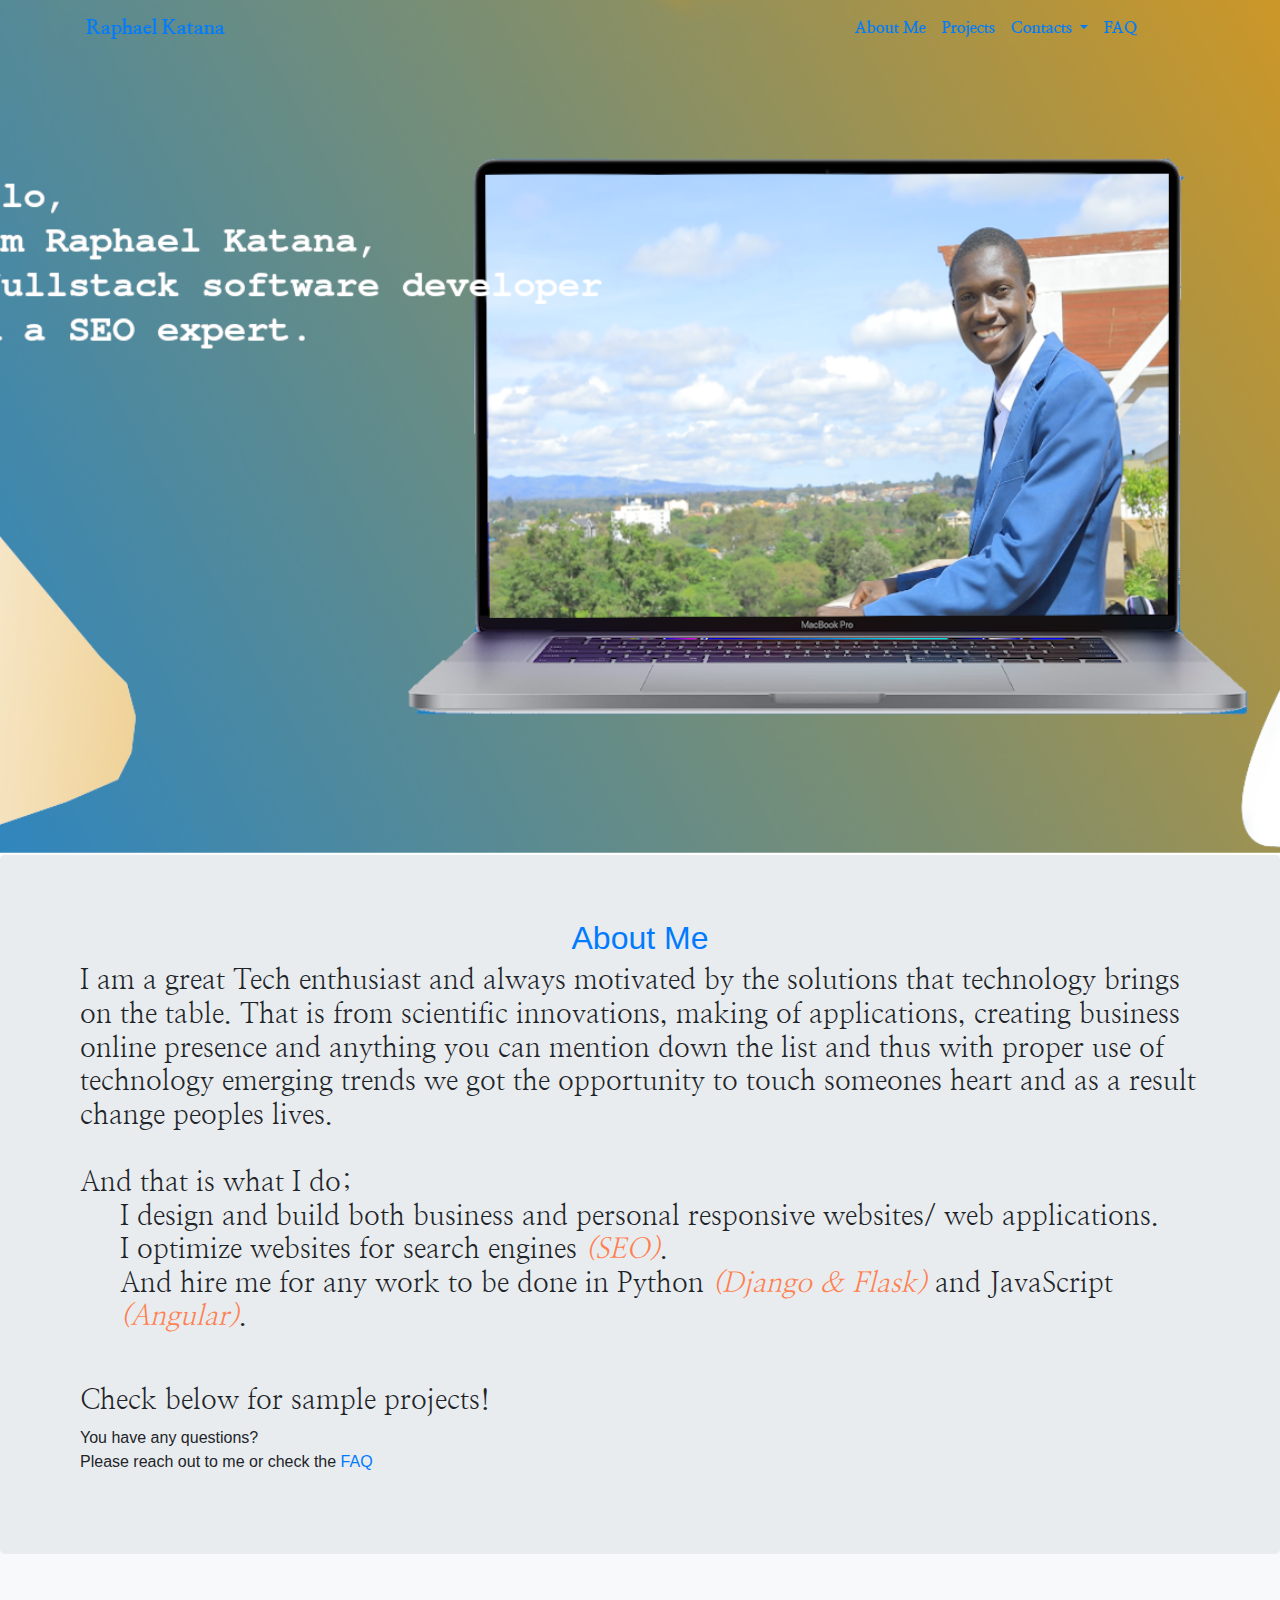
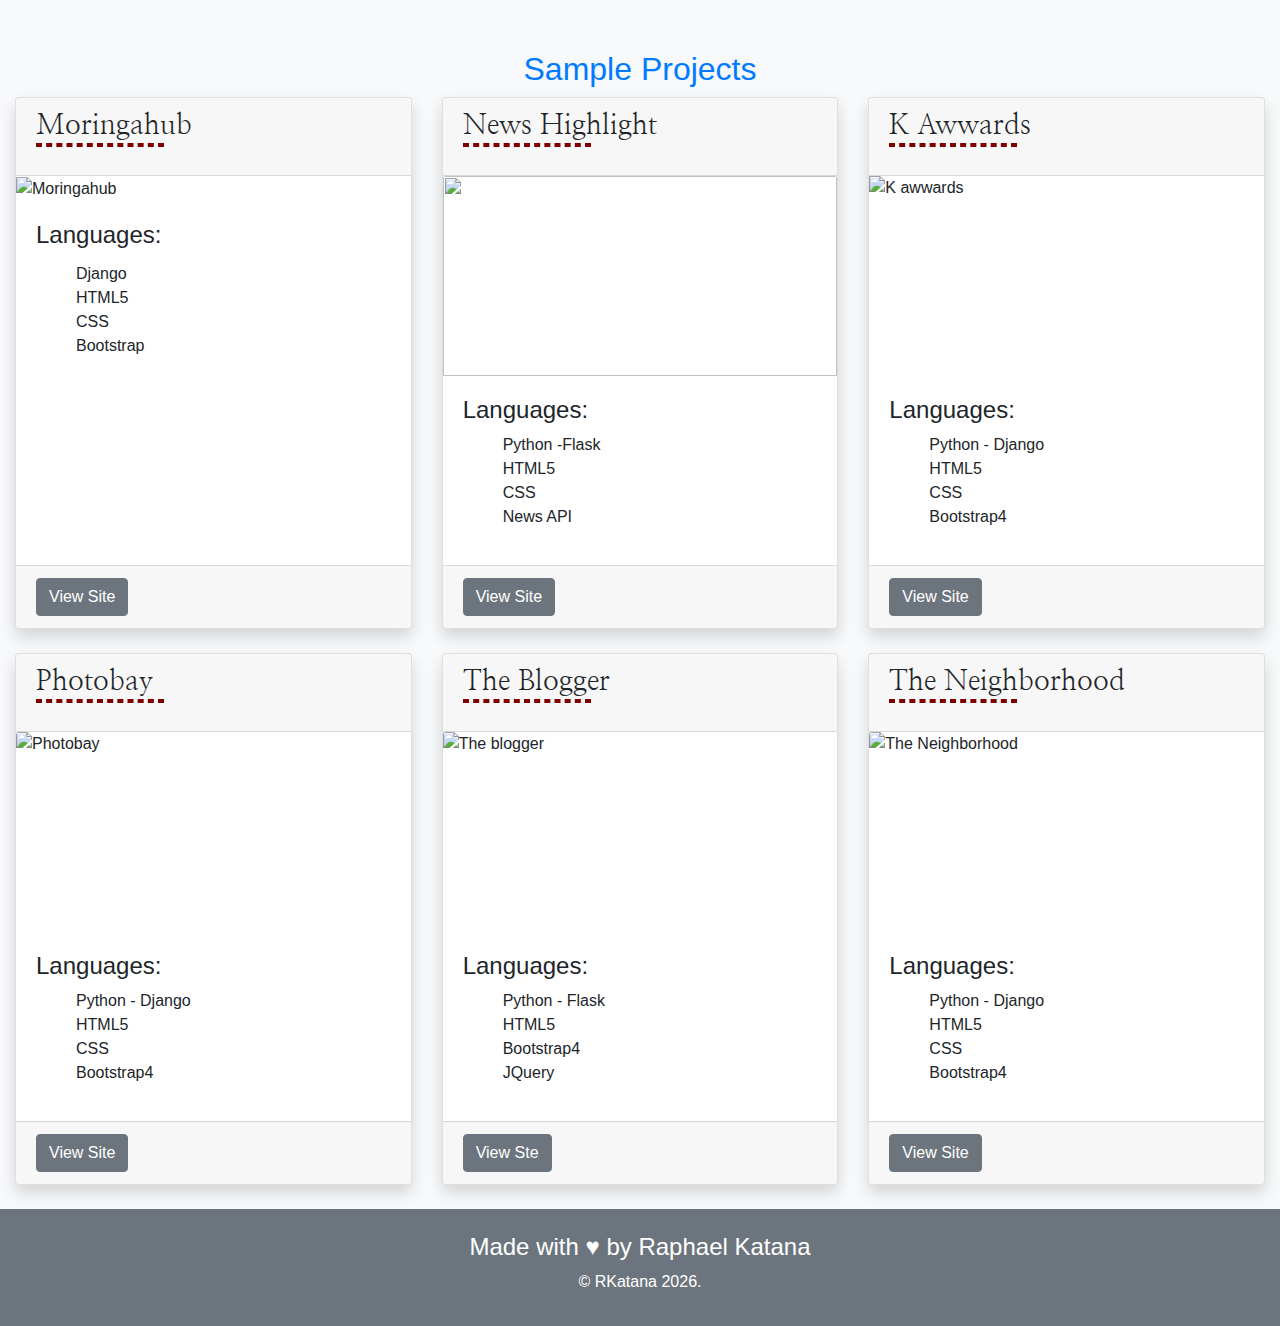
==== index.html @ 53a70e0d "edit the landing page image." ====
<!DOCTYPE html>
<html lang="en">

<head>
    <script>
        (function (w, d, s, l, i) {
            w[l] = w[l] || [];
            w[l].push({
                'gtm.start': new Date().getTime(),
                event: 'gtm.js'
            });
            var f = d.getElementsByTagName(s)[0],
                j = d.createElement(s),
                dl = l != 'dataLayer' ? '&l=' + l : '';
            j.async = true;
            j.src = 'https://www.googletagmanager.com/gtm.js?id=' + i + dl;
            f.parentNode.insertBefore(j, f);
        })(window, document, 'script', 'dataLayer', 'GTM-PR67ZBR');
    </script>
    <meta charset="UTF-8">
    <meta name="viewport" content="width=device-width, initial-scale=1.0">
    <meta http-equiv="X-UA-Compatible" content="ie=edge">
    <meta name="theme-color" content="#43bdd4" />
    <meta name='description'
        content="Raphael Katana is a Full Stack Software Developer with great experience in; Website Development, Responsive Web Design, Search Engine Optimization (SEO) and profiency in Python (Django & Flask), JavaScript - Angular, HTML5 and CSS (Bootstrap $ Material).">
    <meta name="author" content="Raphael Katana Oduor">
    <title>Raphael Katana - A Full Stack Software Developer.</title>
    <link rel="shortcut icon" href="./images/favicon.ico" type="image/x-icon">
    <link rel="icon" href="./images/favicon.ico" type="image/x-icon">
    <link rel="manifest" href="./manifest.json">
    <link rel="stylesheet preconnect" href="https://use.fontawesome.com/releases/v5.8.1/css/all.css"
        integrity="sha384-50oBUHEmvpQ+1lW4y57PTFmhCaXp0ML5d60M1M7uH2+nqUivzIebhndOJK28anvf" crossorigin="anonymous">
    <link rel="stylesheet preload" href="./css/bootstrap.css" as='style'>
    <link rel="preload stylesheet" type="text/css" href="./css/style.css" as="style">
    <link rel="preload stylesheet" href="./css/mediaquery.css" as="style">
</head>

<body data-spy="scroll" data-target=".navbar" data-offset="50" class="bg-light">
    <noscript>
        <iframe src="https://www.googletagmanager.com/ns.html?id=GTM-PR67ZBR" height="0" width="0"
            style="display:none;visibility:hidden"></iframe>
    </noscript>
    <div class="header container-fluid pb-3">
        <header class="fixed-top">
            <nav class="navbar navbar-expand-lg text-primary container"> <a class="navbar-brand" href="#">Raphael
                    Katana</a>
                <button class="navbar-toggler" type="button" data-toggle="collapse"
                    data-target="#navbarSupportedContent" aria-controls="navbarSupportedContent" aria-expanded="false"
                    aria-label="Toggle navigation"> <span class="navbar-toggler-icon"></span> </button>
                <div class="collapse navbar-collapse " id="navbarSupportedContent">
                    <ul class="navbar-nav ml-auto mr-md-5">
                        <li class="nav-item"> <a class="nav-link" href="#about">About Me <span
                                    class="sr-only">(current)</span></a></li>
                        <li class="nav-item"> <a class="nav-link" href="#projects">Projects</a></li>
                        <li class="nav-item dropdown"> <a class="nav-link dropdown-toggle" href="#" id="navbarDropdown"
                                role="button" data-toggle="dropdown" aria-haspopup="true" aria-expanded="false">
                                Contacts </a>
                            <div class="dropdown-menu" aria-labelledby="navbarDropdown">
                                <div class="dropdown-item"> <span><i class="fab fa-linkedin-in"></i></span> <a
                                        href="https://www.linkedin.com/in/raphael-katana-97024017a/">LinkedIn</a></div>
                                <div class="dropdown-divider"></div>
                                <div class="dropdown-item"> <span><i class="far fa-envelope"></i></span> <a
                                        href="mailto:roduor41@gmail.com">Email</a></div>
                            </div>
                        </li>
                        <li class="nav-item"> <a class="nav-link" href="./faq.html">FAQ</a></li>
                    </ul>
                </div>
            </nav>
        </header>
        <!-- <div class="header-text">
            <h1><span class="coral">Hello!</span> <br>I am Raphael Katana </h1>
            <h2>A Full Stack Software Developer, <br>A Website Designer & An SEO expert.</h2>
        </div> -->
    </div>
    <div class="container-fluid pt-5 jumbotron " id="about">
        <h2 class="pt-3 text-primary text-center ">About Me</h2>
        <blockquote>
            <h3>I am a great Tech enthusiast and always motivated by the solutions that technology brings on the table.
                That is from scientific innovations, making of applications, creating business online presence and
                anything you can mention down the list and thus with proper use of technology emerging trends we got the
                opportunity to touch someones heart and as a result change peoples lives. <br><br>And that is what I do;
                <ul>
                    <li><span><i class="fas fa-chevron-right"></i> I design and build both business and personal
                            responsive websites/ web applications.</span></li>
                    <li><span><i class="fas fa-chevron-right"></i> I optimize websites for search engines <span
                                class="coral">(SEO)</span>.</span></li>
                    <li><span><i class="fas fa-chevron-right"></i> And hire me for any work to be done in Python <span
                                class="coral">(Django & Flask)</span> and JavaScript <span
                                class="coral">(Angular)</span>.</span></li>
                </ul> <br>Check below for sample projects! </h3>
            <p>You have any questions?
                <br>Please reach out to me or check the <a href="./faq.html">FAQ</a></p>
        </blockquote>
    </div>
    <div class="container-fluid pt-5" id='projects'>
        <h2 class="pt-3 text-center text-primary">Sample Projects</h2>
        <div class="row card-deck">
            <div class="card mb-4 shadow">
                <div class="card-header">
                    <h3>Moringahub</h3>
                    <hr>
                </div>
                <div class="card-img-top"> <img src="./resized/moringahub.png" alt="Moringahub" height="200px"
                        width="100%"></div>
                <div class="card-body">
                    <div class="card-title">
                        <h4>Languages:</h4>
                    </div>
                    <ul>
                        <li>Django</li>
                        <li>HTML5</li>
                        <li>CSS</li>
                        <li>Bootstrap</li>
                    </ul>
                </div>
                <div class="card-footer">
                    <a class="card-link" href="https://moringahub.herokuapp.com/" rel="noopener" target='_blank'>
                        <button class="btn btn-secondary">View Site</button>
                    </a>
                </div>
            </div>
            <div class="card mb-4 shadow">
                <div class="card-header">
                    <h3>News Highlight</h3>
                    <hr>
                </div><img src="./resized/newshighlight.png" alt="" class="card-img-top" height="200px" width="100%">
                <div class="card-body">
                    <div class="card-title">
                        <h4>Languages:</h4>
                        <ul>
                            <li>Python -Flask</li>
                            <li>HTML5</li>
                            <li>CSS</li>
                            <li>News API</li>
                        </ul>
                    </div>
                </div>
                <div class="card-footer">
                    <a class="card-link" href="https://newskatana.herokuapp.com" rel="noopener" class="card-link"
                        target="_blank">
                        <button class="btn btn-secondary">View Site</button>
                    </a>
                </div>
            </div>
            <div class="card mb-4 shadow">
                <div class="card-header">
                    <h3>K Awwards</h3>
                    <hr>
                </div><img src="./resized/awwards.png" alt="K awwards" class="card-im-top" height="200px" width="100%">
                <div class="card-body">
                    <div class="card-title">
                        <h4>Languages:</h4>
                        <ul>
                            <li>Python - Django</li>
                            <li>HTML5</li>
                            <li>CSS</li>
                            <li>Bootstrap4</li>
                        </ul>
                    </div>
                </div>
                <div class="card-footer">
                    <a href="https://katana-awwards.herokuapp.com" rel="noopener" target="_blank" class="card-link">
                        <button class="btn btn-secondary">View Site</button>
                    </a>
                </div>
            </div>
        </div>
        <div class="row card-deck">
            <div class="card mb-4 shadow">
                <div class="card-header">
                    <h3>Photobay</h3>
                    <hr>
                </div><img src="./resized/photobay.png" alt="Photobay" class="card-img-top" height='200px' width="100%">
                <div class="card-body">
                    <div class="card-title">
                        <h4>Languages:</h4>
                        <ul>
                            <li>Python - Django</li>
                            <li>HTML5</li>
                            <li>CSS</li>
                            <li>Bootstrap4</li>
                        </ul>
                    </div>
                </div>
                <div class="card-footer">
                    <a href="https://katanagallery.herokuapp.com" rel="noopener" class="card-link" target="_blank">
                        <button class="btn btn-secondary">View Site</button>
                    </a>
                </div>
            </div>
            <div class="card mb-4 shadow">
                <div class="card-header">
                    <h3>The Blogger</h3>
                    <hr>
                </div><img src="./resized/blog.png" alt="The blogger" class="card-img-top" height='200px' width="100%">
                <div class="card-body">
                    <div class="card-title">
                        <h4>Languages:</h4>
                        <ul>
                            <li>Python - Flask</li>
                            <li>HTML5</li>
                            <li>Bootstrap4</li>
                            <li>JQuery</li>
                        </ul>
                    </div>
                </div>
                <div class="card-footer">
                    <a href="https://katanablog.herokuapp.com" rel="noopener" class="card-link" target="_blank">
                        <button class="btn btn-secondary">View Ste</button>
                    </a>
                </div>
            </div>
            <div class="card mb-4 shadow">
                <div class="card-header">
                    <h3>The Neighborhood</h3>
                    <hr>
                </div><img src="./resized/neighborhood.png" alt="The Neighborhood" class="card-img-top" height="200px"
                    width="100%">
                <div class="card-body">
                    <div class="card-title">
                        <h4>Languages:</h4>
                        <ul>
                            <li>Python - Django</li>
                            <li>HTML5</li>
                            <li>CSS</li>
                            <li>Bootstrap4</li>
                        </ul>
                    </div>
                </div>
                <div class="card-footer">
                    <a href="https://katana-neighbors.herokuapp.com/" rel="noopener" class="card-link" target="_blank">
                        <button class="btn btn-secondary">View Site</button>
                    </a>
                </div>
            </div>
        </div>
    </div>
    <footer class="bg-secondary ">
        <div class="text-white text-center pt-4 pb-3 mb-0">
            <h4>Made with <span>&hearts;</span> by Raphael Katana</h4>
            <p>&copy; RKatana <span id='year'></span></p>
        </div>
    </footer>
    <script src="https://ajax.googleapis.com/ajax/libs/jquery/3.4.1/jquery.min.js"></script>
    <script src="https://cdnjs.cloudflare.com/ajax/libs/popper.js/1.14.7/umd/popper.min.js"
        integrity="sha384-UO2eT0CpHqdSJQ6hJty5KVphtPhzWj9WO1clHTMGa3JDZwrnQq4sF86dIHNDz0W1"
        crossorigin="anonymous"></script>
    <script src="https://stackpath.bootstrapcdn.com/bootstrap/4.3.1/js/bootstrap.min.js"
        integrity="sha384-JjSmVgyd0p3pXB1rRibZUAYoIIy6OrQ6VrjIEaFf/nJGzIxFDsf4x0xIM+B07jRM"
        crossorigin="anonymous"></script>
    <script>
        $(window).load($(document).scroll(() => {
            if ($(document).scrollTop() > 50) {
                $("header").addClass(" bg-light shadow") && $('nav').addClass('navbar-light');
            } else {
                $("header").removeClass("bg-light shadow") && $('nav').removeClass('navbar-light');
            }
        }));
    </script>
    <script>
        /* Service worker function*/
        if ('serviceWorker' in navigator) {
            window.addEventListener('load', () => {
                navigator.serviceWorker.register('./sw.js');
            });
        } /*Date function*/
        var date = new Date().toString().split(' ')[3];
        document.getElementById('year').innerHTML = date + '.';
    </script>
</body>

</html>
---- css/style.css ----
@import url(https://fonts.googleapis.com/css?family=Nanum+Myeongjo);
html {
    scroll-behavior: smooth
}

title {
    color: coral
}

.coral {
    color: coral;
    font-style: oblique
}

li {
    list-style-type: none
}

blockquote {
    margin-right: 3rem;
    margin-left: 3rem
}

.fa-chevron-right {
    color: coral;
    font-size: 18px
}

.header {
    height: 95vh;
    background-image: url(../images/landing_page1.png);
    background-size: cover;
    background-repeat: no-repeat;
    background-position: center
}

.header-text {
    padding-top: 15rem;
    position: absolute;
    left: 5rem;
    font-family: 'Nanum Myeongjo', serif;
    font-weight: 800
}

.active {
    color: coral
}

h3 {
    font-family: 'Nanum Myeongjo', serif;
    font-weight: 400
}

h2.pt-5 {
    font-family: 'Nanum Myeongjo', serif;
    font-weight: 600
}

img.img {
    margin-top: -100px;
    height: 100vh;
    width: 100%
}

.bl {
    border-left: 10px solid rgb(94, 16, 16);
    margin-top: 20px;
    padding-top: 80px;
    font-family: 'Nanum Myeongjo', serif;
    font-weight: 900
}

nav {
    font-family: 'Nanum Myeongjo', serif;
    font-weight: 900
}

.maroon {
    background-color: maroon;
    color: white
}

.carousel-control-next,
.carousel-control-prev {
    filter: invert(100%)
}

.c-indicator {
    filter: invert(100%);
    border-radius: 50%
}

.fa-phone {
    transform: rotate(110deg);
    color: maroon
}

.fa-linkedin-in {
    color: #0077b5
}

.fa-envelope {
    color: #dc4e41
}

hr {
    border: 2px dashed maroon;
    margin-top: -8px;
    margin-left: 0;
    width: 35%
}

span.title {
    text-decoration: underline dashed maroon;
    margin-top: -8px;
    margin-left: 0
}

.card:hover {
    transition: all .3s ease-in-out;
    transform: scale(1.01)
}

.nticon {
    background-image: url("data:image/svg+xml,%3csvg viewBox='0 0 30 30' xmlns='http://www.w3.org/2000/svg'%3e%3cpath stroke='rgba(0, 0, 0, 0.5)' stroke-width='2' stroke-linecap='round' stroke-miterlimit='10' d='M4 7h22M4 15h22M4 23h22'/%3e%3c/svg%3e");
    display: inline-block;
    /* width: 1.5em;
   height: 1.5em; */
    /* vertical-align: middle; */
    /* content: ""; */
    /* background: no-repeat center center; */
    margin-left: auto;
    background-size: 100% 100%
}

.ntoggler {
    color: rgb(0, 0, 255, 0.5);
    border-color: rgb(0, 0, 255, 0.1);
}
---- css/mediaquery.css ----
@media only screen and (min-width :320px) and (max-width :480px){.header{height:37rem;background-image:url(../images/496.png);background-size:130% 110%;background-repeat:no-repeat;background-position:center}.header-text{padding-top:15rem;position:absolute;left:1rem;font-family:'Nanum Myeongjo',serif;font-weight:800}}@media only screen and (min-width :768px) and (max-width :992px){.header{height:37rem;background-image:url(../images/767.png);background-size:cover;background-repeat:no-repeat;background-position:center}.header-text{padding-top:15rem;position:absolute;left:2.5rem;font-family:'Nanum Myeongjo',serif;font-weight:800}}@media only screen and (min-width :992.88px) and (max-width :1224px) and (orientation :landscape){.header{height:40rem;background-image:url(../images/992.png);background-size:cover;background-repeat:no-repeat;background-position:center}.header-text{padding-top:15rem;position:absolute;left:3rem;font-family:'Nanum Myeongjo',serif;font-weight:800}}
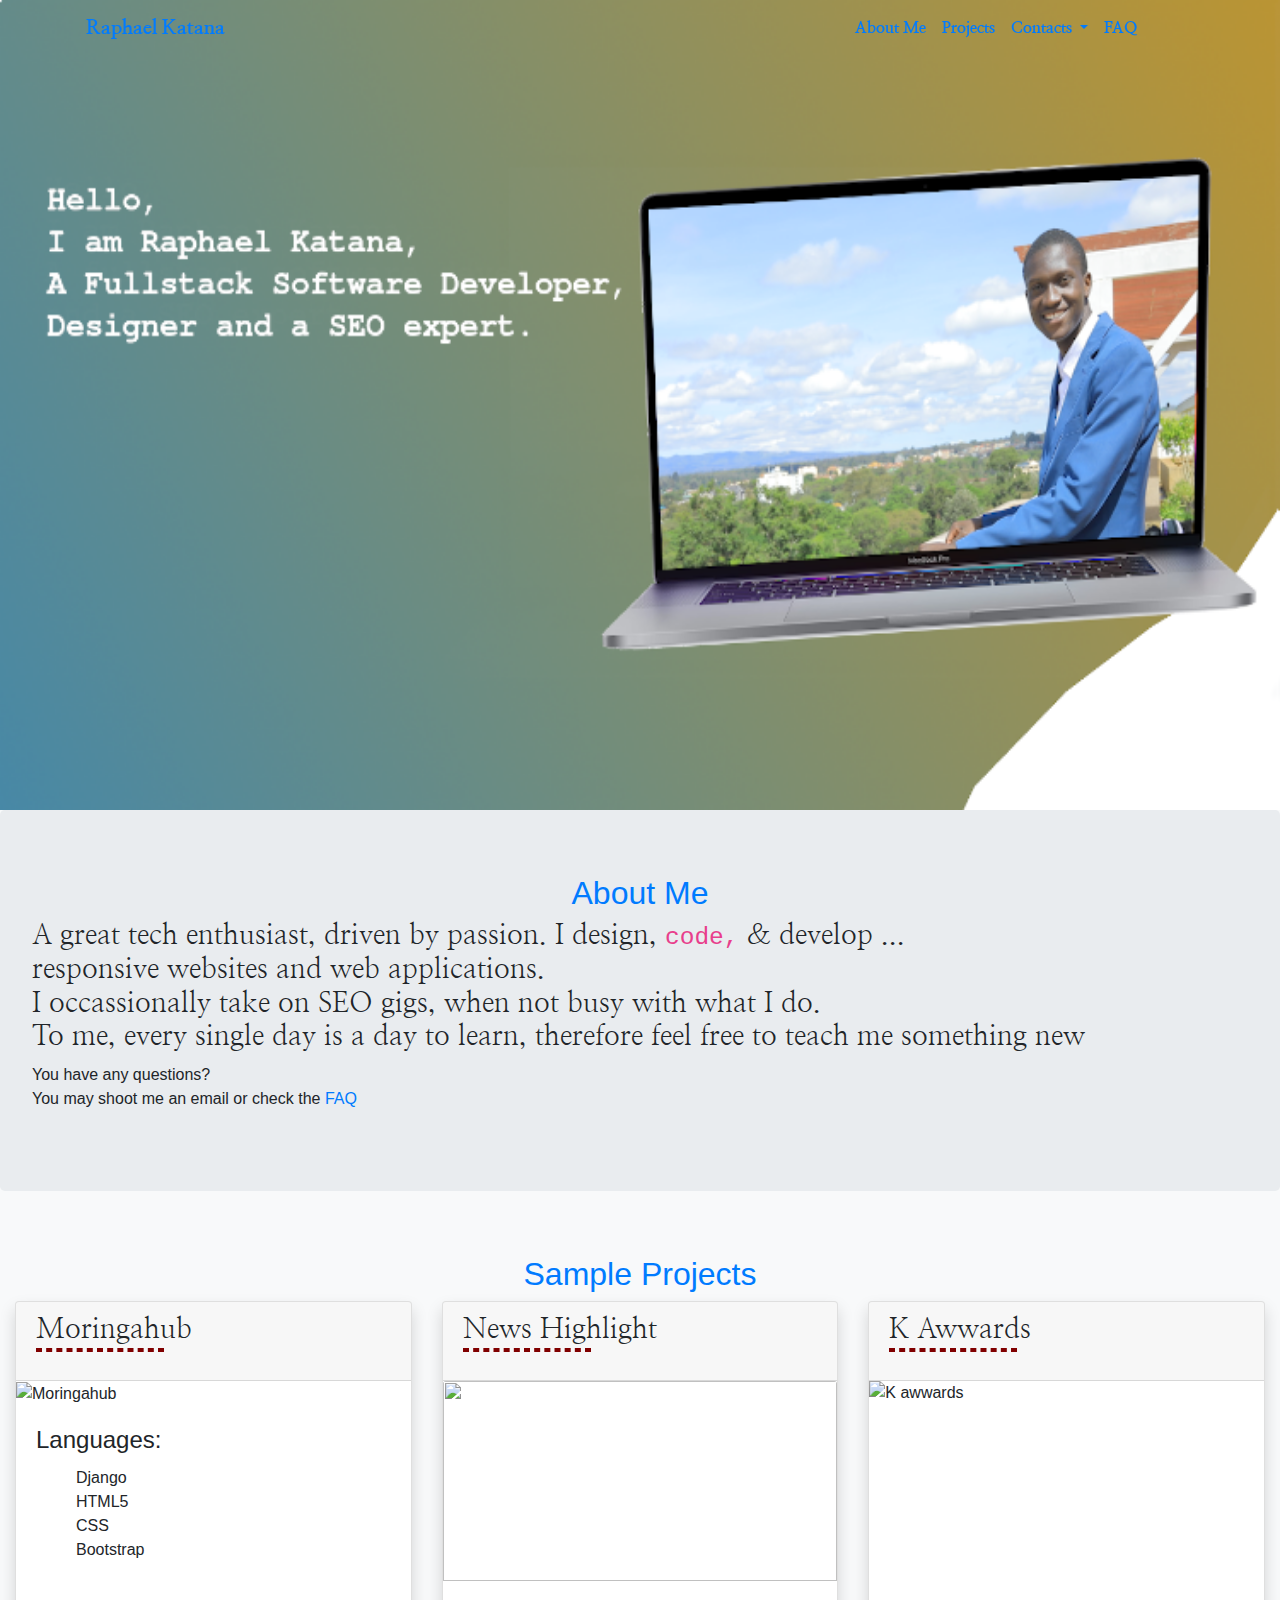
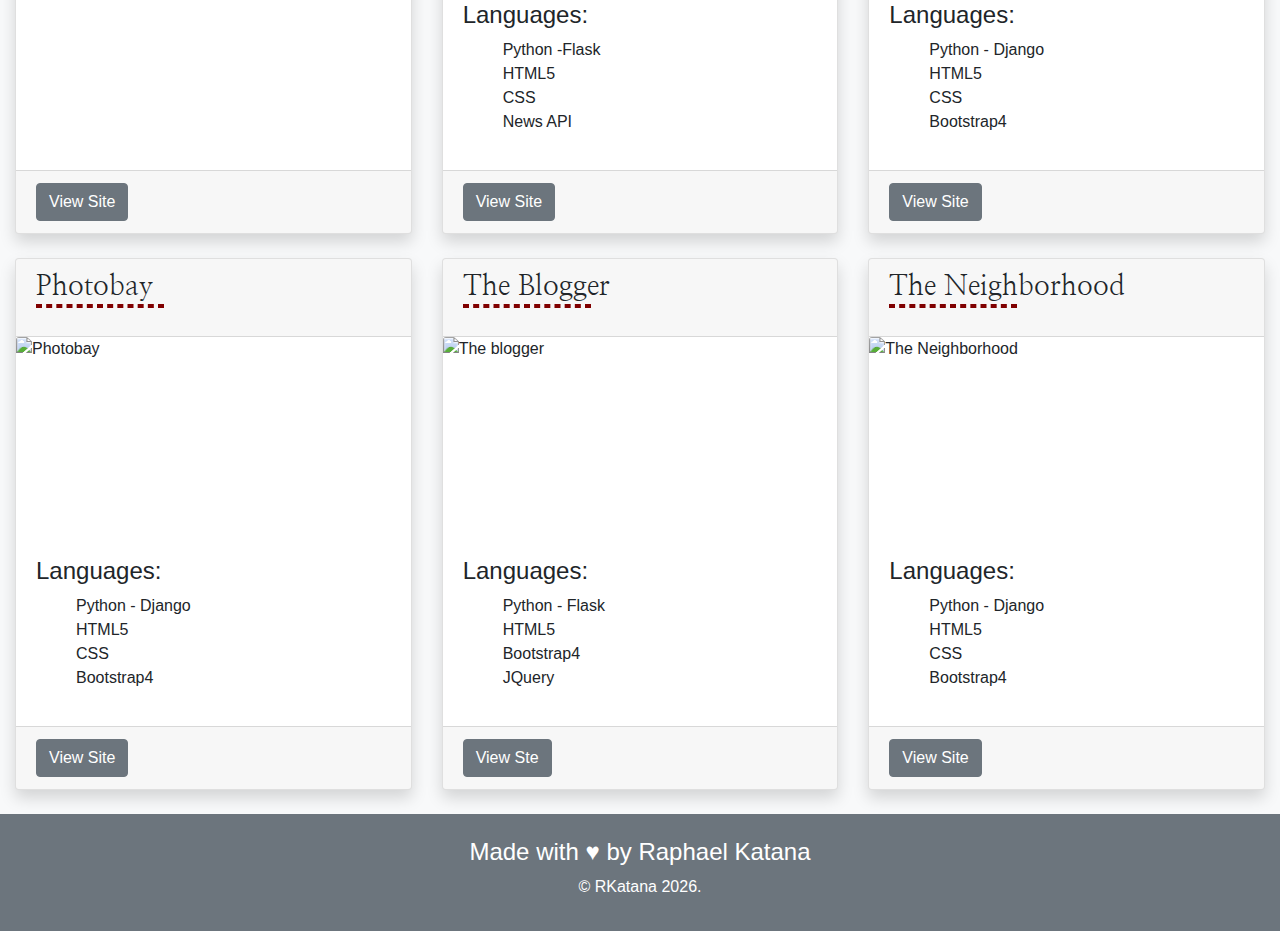
==== commit ef252649: "change the abot section, and the font size on samll screens." ====
--- a/index.html
+++ b/index.html
@@ -68,32 +68,20 @@
                 </div>
             </nav>
         </header>
-        <!-- <div class="header-text">
-            <h1><span class="coral">Hello!</span> <br>I am Raphael Katana </h1>
-            <h2>A Full Stack Software Developer, <br>A Website Designer & An SEO expert.</h2>
-        </div> -->
+        <div class="header-text d-md-none">
+            <h7>Hello, <br>
+            I am Raphael Katana, <br>
+            A Fullstack Software Developer, <br>
+            Designer and a SEO expert.</h7>
+        </div>
     </div>
     <div class="container-fluid pt-5 jumbotron " id="about">
         <h2 class="pt-3 text-primary text-center ">About Me</h2>
-        <blockquote>
-            <h3>I am a great Tech enthusiast and always motivated by the solutions that technology brings on the table.
-                That is from scientific innovations, making of applications, creating business online presence and
-                anything you can mention down the list and thus with proper use of technology emerging trends we got the
-                opportunity to touch someones heart and as a result change peoples lives. <br><br>And that is what I do;
-                <ul>
-                    <li><span><i class="fas fa-chevron-right"></i> I design and build both business and personal
-                            responsive websites/ web applications.</span></li>
-                    <li><span><i class="fas fa-chevron-right"></i> I optimize websites for search engines <span
-                                class="coral">(SEO)</span>.</span></li>
-                    <li><span><i class="fas fa-chevron-right"></i> And hire me for any work to be done in Python <span
-                                class="coral">(Django & Flask)</span> and JavaScript <span
-                                class="coral">(Angular)</span>.</span></li>
-                </ul> <br>Check below for sample projects! </h3>
-            <p>You have any questions?
-                <br>Please reach out to me or check the <a href="./faq.html">FAQ</a></p>
-        </blockquote>
+            <h3 class="mx-auto">A great tech enthusiast, driven by passion. I design, <code>code,</code> & develop ... <br>responsive websites and web applications. <br>I occassionally take on SEO gigs, when not busy with what I do. <br>To me, every single day is a day to learn, therefore feel free to teach me something new</h3>
+        <p>You have any questions?
+        <br>You may shoot me an email or check the <a href="./faq.html">FAQ</a></p>
     </div>
-    <div class="container-fluid pt-5" id='projects'>
+    <div class="container-fluid pt-3" id='projects'>
         <h2 class="pt-3 text-center text-primary">Sample Projects</h2>
         <div class="row card-deck">
             <div class="card mb-4 shadow">
--- a/css/style.css
+++ b/css/style.css
@@ -8,7 +8,7 @@
 }
 
 .coral {
-    color: coral;
+    color: #ff7f50;
     font-style: oblique
 }
 
@@ -16,31 +16,20 @@
     list-style-type: none
 }
 
-blockquote {
-    margin-right: 3rem;
-    margin-left: 3rem
-}
-
 .fa-chevron-right {
     color: coral;
     font-size: 18px
 }
-
 .header {
-    height: 95vh;
-    background-image: url(../images/landing_page1.png);
-    background-size: cover;
+    height: 90vh;
+    background-image: linear-gradient(70deg,#226ea1, #f79831);
+    background-image: url(../images/resp_landing_page3.png);
+    background-size: 100% 100%;
     background-repeat: no-repeat;
-    background-position: center
+    background-position: center;
 }
 
-.header-text {
-    padding-top: 15rem;
-    position: absolute;
-    left: 5rem;
-    font-family: 'Nanum Myeongjo', serif;
-    font-weight: 800
-}
+
 
 .active {
     color: coral
--- a/css/mediaquery.css
+++ b/css/mediaquery.css
@@ -1 +1,86 @@
-@media only screen and (min-width :320px) and (max-width :480px){.header{height:37rem;background-image:url(../images/496.png);background-size:130% 110%;background-repeat:no-repeat;background-position:center}.header-text{padding-top:15rem;position:absolute;left:1rem;font-family:'Nanum Myeongjo',serif;font-weight:800}}@media only screen and (min-width :768px) and (max-width :992px){.header{height:37rem;background-image:url(../images/767.png);background-size:cover;background-repeat:no-repeat;background-position:center}.header-text{padding-top:15rem;position:absolute;left:2.5rem;font-family:'Nanum Myeongjo',serif;font-weight:800}}@media only screen and (min-width :992.88px) and (max-width :1224px) and (orientation :landscape){.header{height:40rem;background-image:url(../images/992.png);background-size:cover;background-repeat:no-repeat;background-position:center}.header-text{padding-top:15rem;position:absolute;left:3rem;font-family:'Nanum Myeongjo',serif;font-weight:800}}+@media only screen and (min-width:320px) and (max-width:480px) {
+    .header {
+        height: 40vh;
+        background-image: linear-gradient(70deg,#226ea1, #f79831);
+        background-image: url(../images/resp_landing_page1.png);
+        background-size: 115% 100%;
+        background-repeat: no-repeat;
+        /* background-position: center */
+    }
+    .header-text {
+        padding-top: 5rem;
+        color: white;
+        position: absolute;
+        left: 1rem;
+        font-size: smaller;
+        font-family: 'Nimbus Mono L';
+        font-family: 'Nanum Myeongjo', serif;
+    }
+    h3{
+        font-size: 20px;
+    }
+    h4{
+        font-size: 18px;
+    }
+
+}
+@media only screen and (min-width:480px) and (max-width:768px) {
+    .header {
+        height: 90vh;
+        background-image: linear-gradient(70deg,#226ea1, #f79831);
+        background-image: url(../images/resp_landing_page3.png);
+        background-size: 100% 110%;
+        background-repeat: no-repeat;
+        background-position: center;
+    }
+    h3{
+        font-size: 20px;
+    }
+    h4{
+        font-size: 18px;
+    }
+    .header-text {
+        display: none;
+    }
+}
+
+@media only screen and (min-width:768px) and (max-width:992px) {
+    .header {
+        height: 45vh;
+        background-image: linear-gradient(70deg,#226ea1, #f79831);
+        background-image: url(../images/resp_landing_page3.png);
+        background-size: 100% 110%;
+        background-repeat: no-repeat;
+        background-position: center
+    }
+    .header-text {
+        display: none;
+    }
+}
+
+@media only screen and (min-width:992.88px) and (max-width:1224px) and (orientation:portrait) {
+    .header {
+        height: 50vh;
+        background-image: linear-gradient(70deg,#226ea1, #f79831);
+        background-image: url(../images/resp_landing_page3.png);
+        background-size: 100% 100%;
+        background-repeat: no-repeat;
+        background-position: center
+    }
+    .header-text {
+        display: none;
+    }
+} 
+@media only screen and (min-width:992.88px) and (max-width:1224px) and (orientation:landscape) {
+    .header {
+        height: 90vh;
+        background-image: linear-gradient(70deg,#226ea1, #f79831);
+        background-image: url(../images/resp_landing_page3.png);
+        background-size: 100% 100%;
+        background-repeat: no-repeat;
+        background-position: center;
+    }
+    .header-text {
+        display: none;
+    }
+} 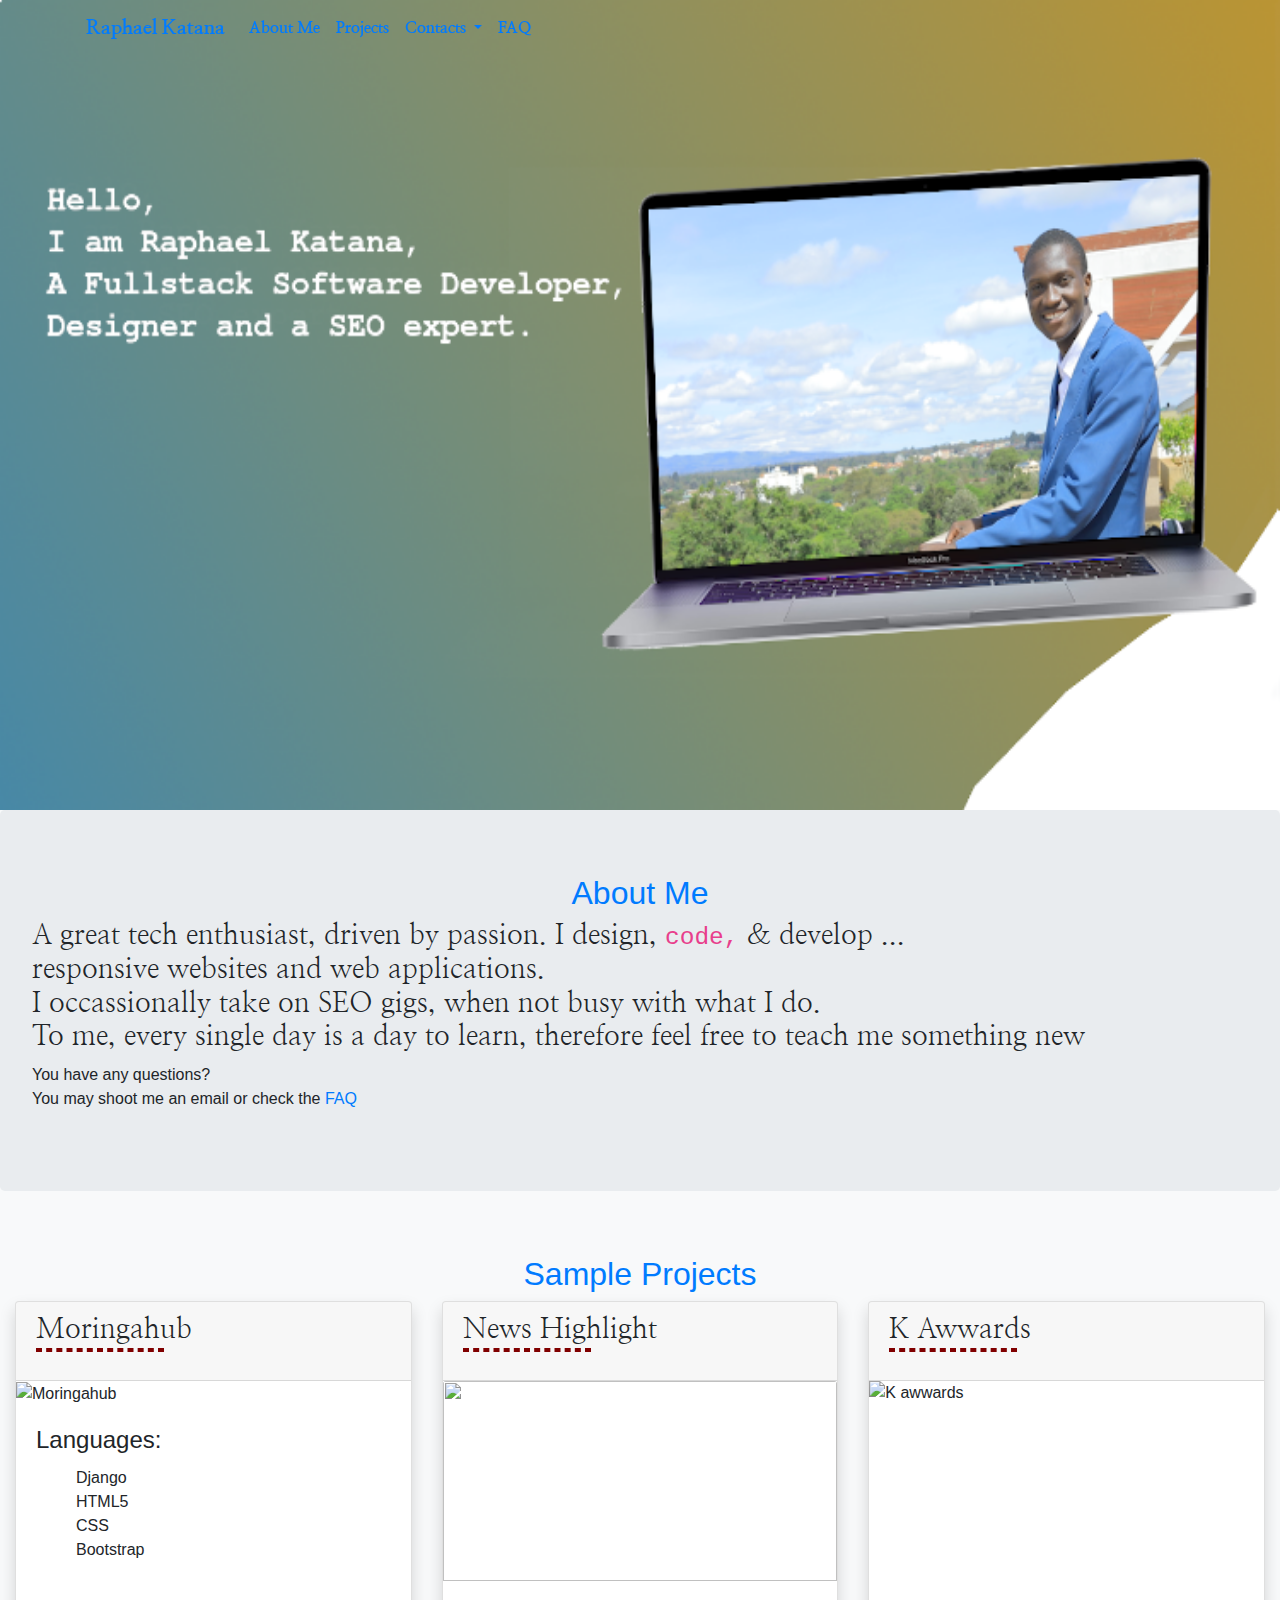
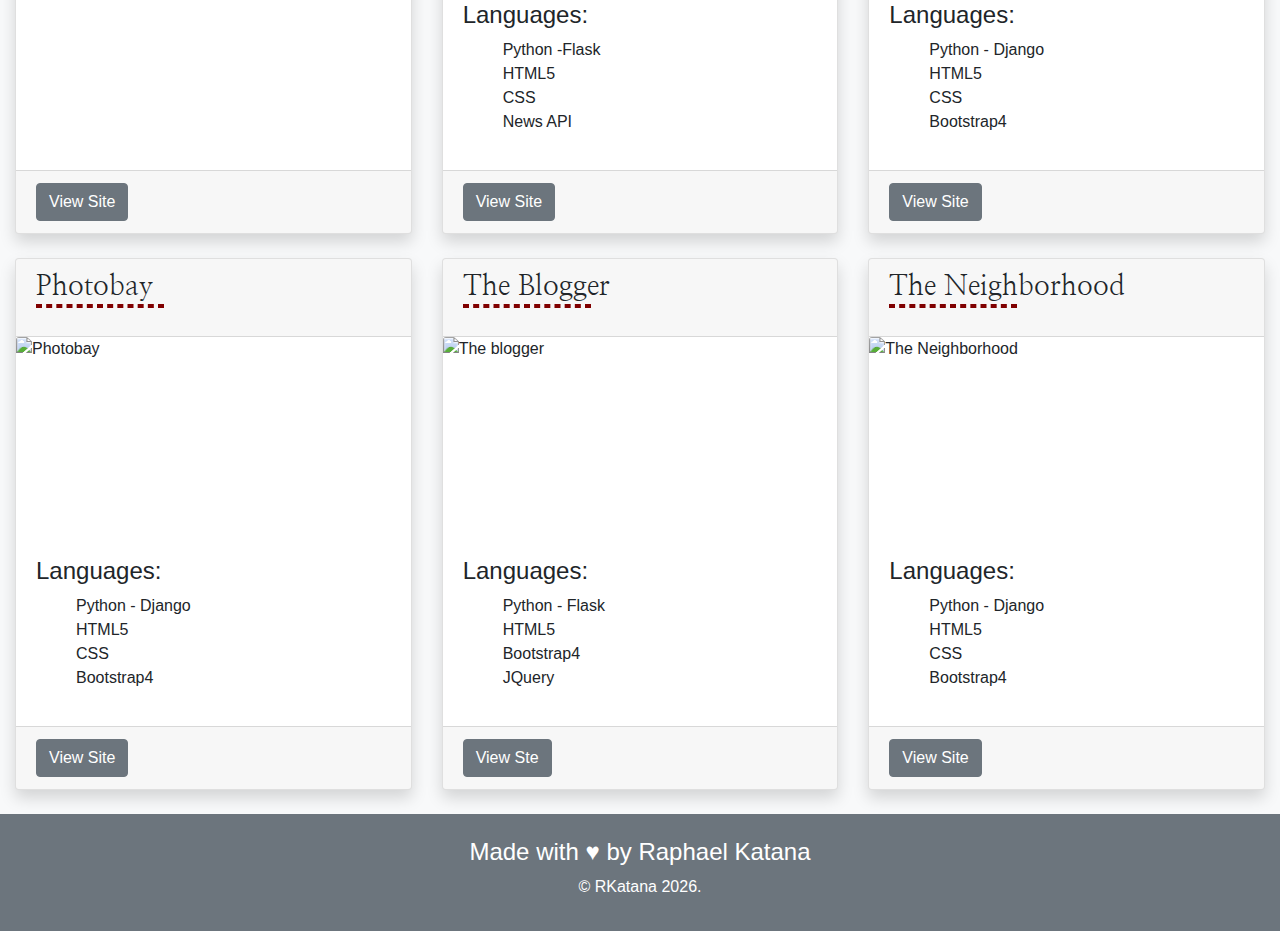
==== commit 39c4aa96: "changed the navbar and date function" ====
--- a/index.html
+++ b/index.html
@@ -28,11 +28,10 @@
     <link rel="shortcut icon" href="./images/favicon.ico" type="image/x-icon">
     <link rel="icon" href="./images/favicon.ico" type="image/x-icon">
     <link rel="manifest" href="./manifest.json">
-    <link rel="stylesheet preconnect" href="https://use.fontawesome.com/releases/v5.8.1/css/all.css"
-        integrity="sha384-50oBUHEmvpQ+1lW4y57PTFmhCaXp0ML5d60M1M7uH2+nqUivzIebhndOJK28anvf" crossorigin="anonymous">
     <link rel="stylesheet preload" href="./css/bootstrap.css" as='style'>
     <link rel="preload stylesheet" type="text/css" href="./css/style.css" as="style">
     <link rel="preload stylesheet" href="./css/mediaquery.css" as="style">
+   
 </head>
 
 <body data-spy="scroll" data-target=".navbar" data-offset="50" class="bg-light">
@@ -42,13 +41,14 @@
     </noscript>
     <div class="header container-fluid pb-3">
         <header class="fixed-top">
-            <nav class="navbar navbar-expand-lg text-primary container"> <a class="navbar-brand" href="#">Raphael
+            <nav class="navbar navbar-expand-lg container"> <a class="navbar-brand" href="#">Raphael
                     Katana</a>
-                <button class="navbar-toggler" type="button" data-toggle="collapse"
-                    data-target="#navbarSupportedContent" aria-controls="navbarSupportedContent" aria-expanded="false"
-                    aria-label="Toggle navigation"> <span class="navbar-toggler-icon"></span> </button>
-                <div class="collapse navbar-collapse " id="navbarSupportedContent">
-                    <ul class="navbar-nav ml-auto mr-md-5">
+                <button class="navbar-toggler" type="button" data-toggle="collapse" data-target="#navbarSupportedContent"
+                    aria-controls="navbarSupportedContent" aria-expanded="false" aria-label="Toggle navigation">
+                    <i class="fas fa-bars"></i>
+                </button>
+                <div class="collapse navbar-collapse" id="navbarSupportedContent">
+                    <ul class="navbar-nav mr-md-5 ">
                         <li class="nav-item"> <a class="nav-link" href="#about">About Me <span
                                     class="sr-only">(current)</span></a></li>
                         <li class="nav-item"> <a class="nav-link" href="#projects">Projects</a></li>
@@ -230,6 +230,9 @@
             <p>&copy; RKatana <span id='year'></span></p>
         </div>
     </footer>
+    <!-- fontawesome cdn -->
+    <script src="https://kit.fontawesome.com/f0434d9042.js" crossorigin="anonymous"></script>
+    <!-- Bootstrap cdns -->
     <script src="https://ajax.googleapis.com/ajax/libs/jquery/3.4.1/jquery.min.js"></script>
     <script src="https://cdnjs.cloudflare.com/ajax/libs/popper.js/1.14.7/umd/popper.min.js"
         integrity="sha384-UO2eT0CpHqdSJQ6hJty5KVphtPhzWj9WO1clHTMGa3JDZwrnQq4sF86dIHNDz0W1"
@@ -237,14 +240,20 @@
     <script src="https://stackpath.bootstrapcdn.com/bootstrap/4.3.1/js/bootstrap.min.js"
         integrity="sha384-JjSmVgyd0p3pXB1rRibZUAYoIIy6OrQ6VrjIEaFf/nJGzIxFDsf4x0xIM+B07jRM"
         crossorigin="anonymous"></script>
+    <!-- custom script -->
     <script>
+        $('.navbar-toggler').click(() => {
+                $('header').removeClass('nav-bg');
+                $('header').addClass('nav1-bg')
+            });
         $(window).load($(document).scroll(() => {
             if ($(document).scrollTop() > 50) {
-                $("header").addClass(" bg-light shadow") && $('nav').addClass('navbar-light');
+                $("header").addClass("nav-bg shadow") && $('nav');
             } else {
-                $("header").removeClass("bg-light shadow") && $('nav').removeClass('navbar-light');
+                $("header").removeClass("nav-bg shadow")
             }
         }));
+        
     </script>
     <script>
         /* Service worker function*/
@@ -253,7 +262,7 @@
                 navigator.serviceWorker.register('./sw.js');
             });
         } /*Date function*/
-        var date = new Date().toString().split(' ')[3];
+        var date = new Date().getFullYear();
         document.getElementById('year').innerHTML = date + '.';
     </script>
 </body>
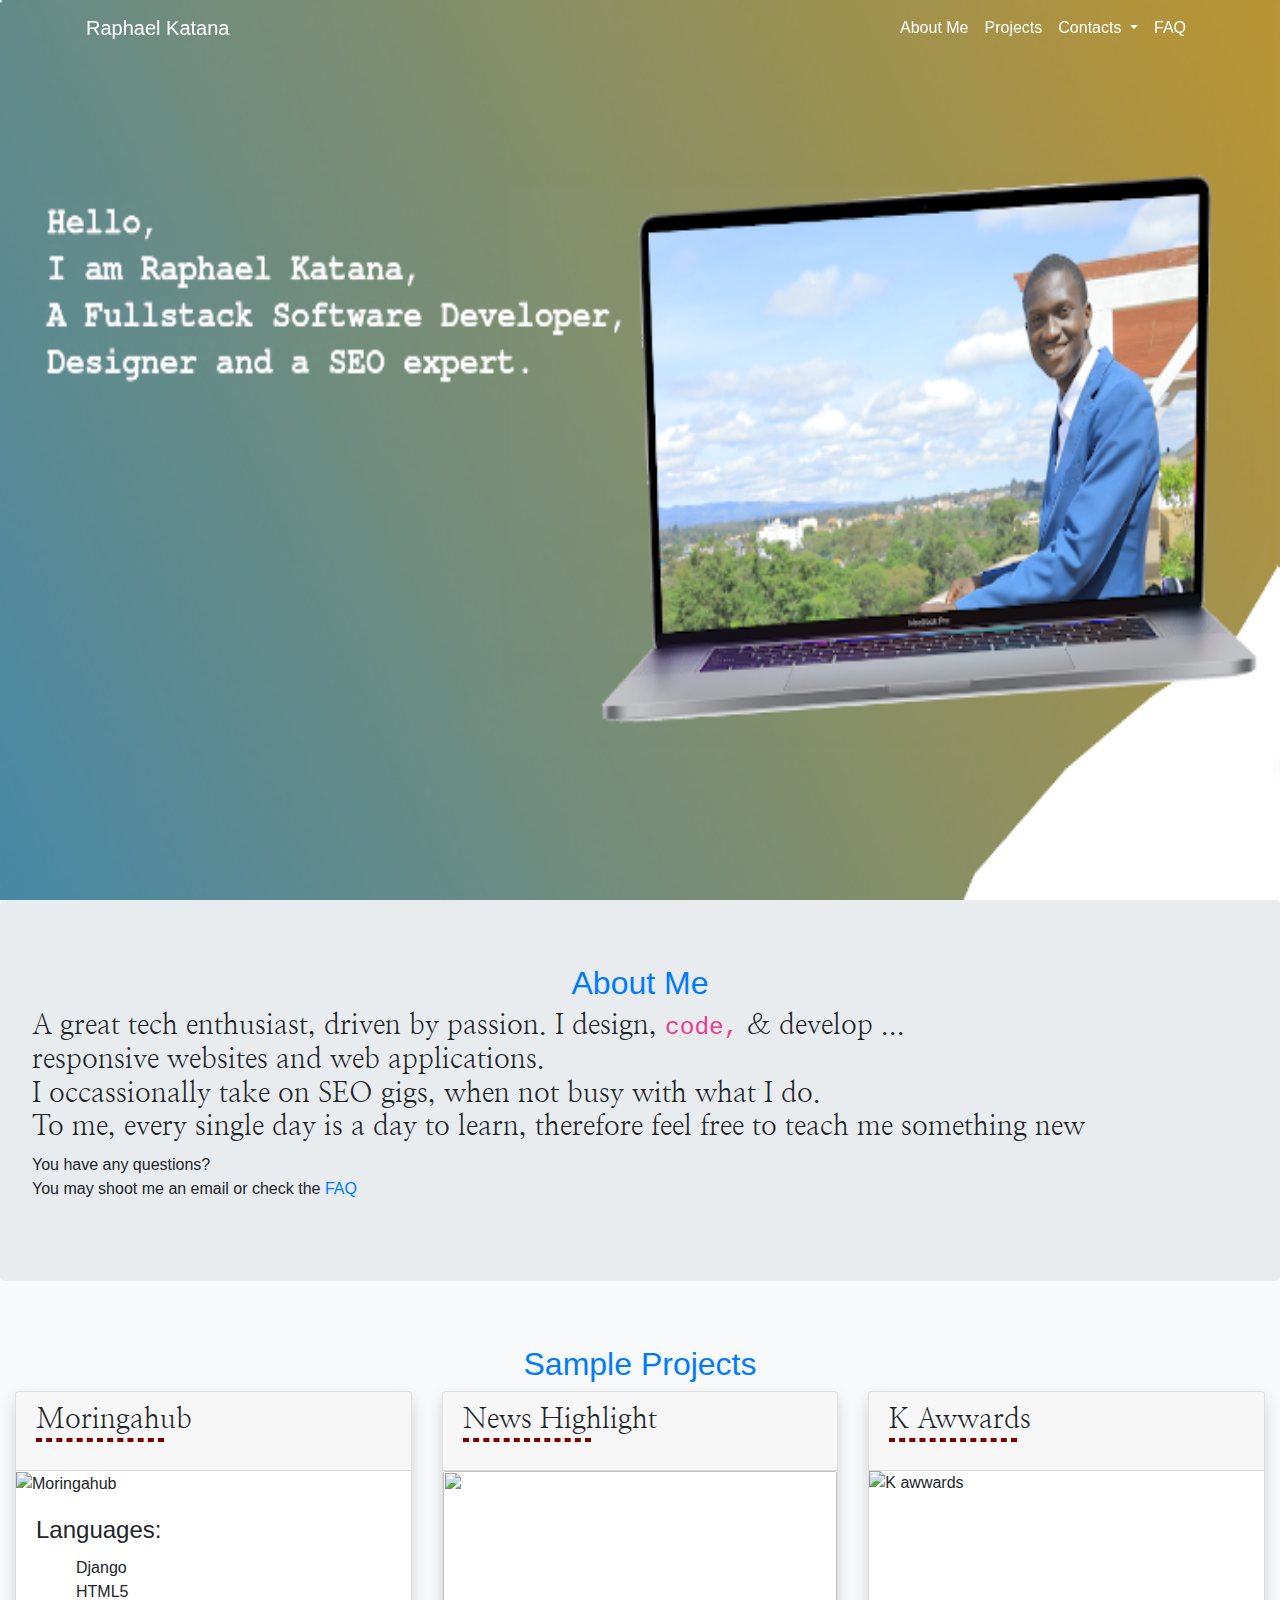
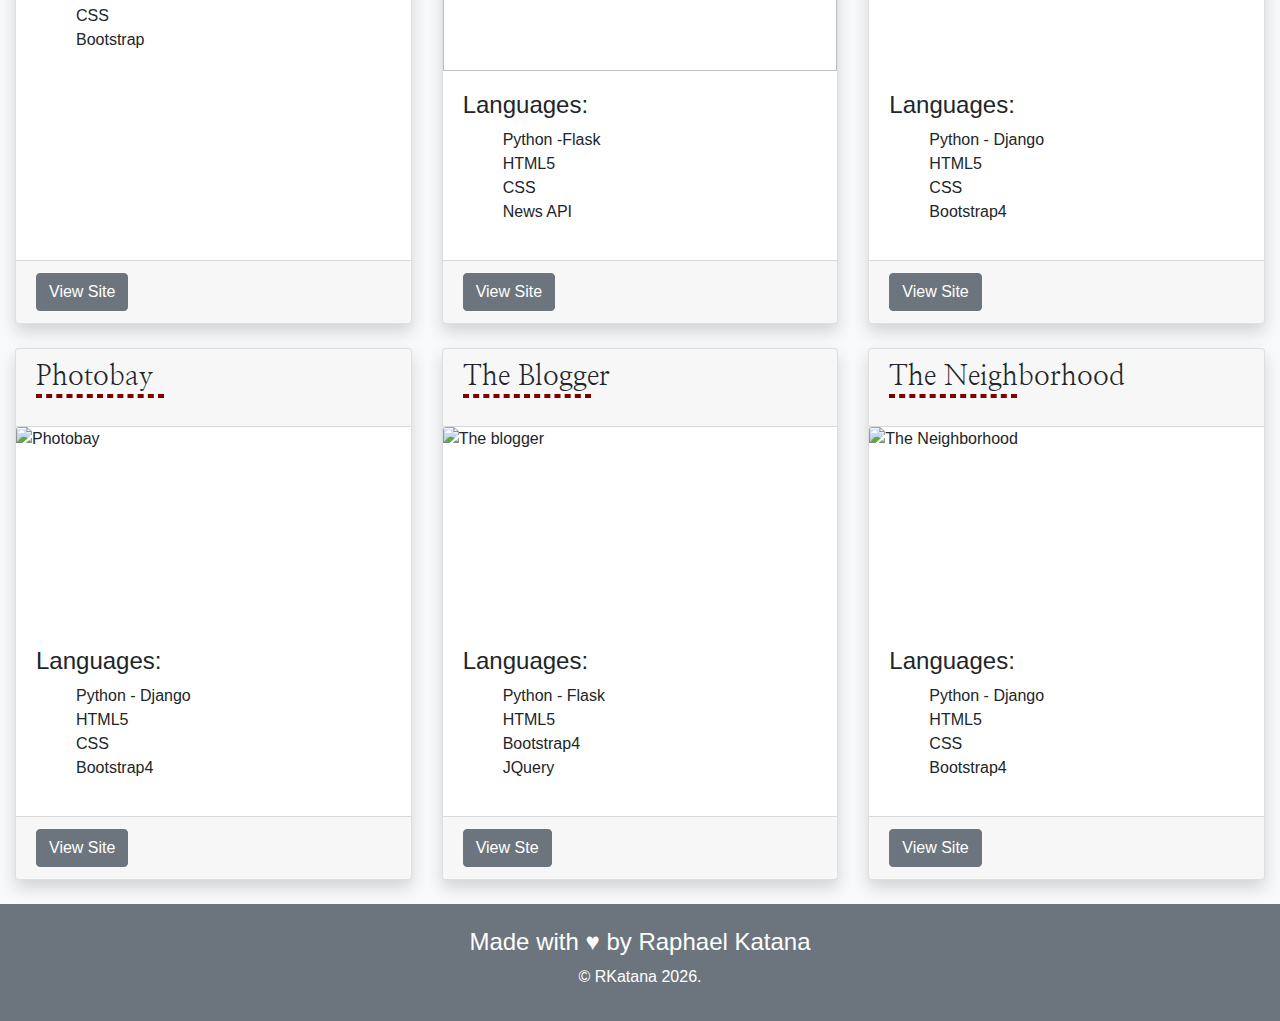
==== commit 6aaf0c44: "Merge pull request #4 from RKatana/master" ====
--- a/index.html
+++ b/index.html
@@ -22,7 +22,7 @@
     <meta http-equiv="X-UA-Compatible" content="ie=edge">
     <meta name="theme-color" content="#43bdd4" />
     <meta name='description'
-        content="Raphael Katana is a Full Stack Software Developer with great experience in; Website Development, Responsive Web Design, Search Engine Optimization (SEO) and profiency in Python (Django & Flask), JavaScript - Angular, HTML5 and CSS (Bootstrap $ Material).">
+        content="Raphael Katana is a Full Stack Software Developer, Web Designer and a Search Engine Optimization(SEO) Expert.">
     <meta name="author" content="Raphael Katana Oduor">
     <title>Raphael Katana - A Full Stack Software Developer.</title>
     <link rel="shortcut icon" href="./images/favicon.ico" type="image/x-icon">
@@ -48,7 +48,7 @@
                     <i class="fas fa-bars"></i>
                 </button>
                 <div class="collapse navbar-collapse" id="navbarSupportedContent">
-                    <ul class="navbar-nav mr-md-5 ">
+                    <ul class="navbar-nav ml-auto ">
                         <li class="nav-item"> <a class="nav-link" href="#about">About Me <span
                                     class="sr-only">(current)</span></a></li>
                         <li class="nav-item"> <a class="nav-link" href="#projects">Projects</a></li>
@@ -248,7 +248,7 @@
             });
         $(window).load($(document).scroll(() => {
             if ($(document).scrollTop() > 50) {
-                $("header").addClass("nav-bg shadow") && $('nav');
+                $("header").addClass("nav-bg shadow")
             } else {
                 $("header").removeClass("nav-bg shadow")
             }
--- a/css/style.css
+++ b/css/style.css
@@ -4,11 +4,11 @@
 }
 
 title {
-    color: coral
+    color: #f79831;
 }
 
 .coral {
-    color: #ff7f50;
+    color: #f79831;
     font-style: oblique
 }
 
@@ -17,7 +17,7 @@
 }
 
 .fa-chevron-right {
-    color: coral;
+    color: #f79831;
     font-size: 18px
 }
 .header {
@@ -32,7 +32,7 @@
 
 
 .active {
-    color: coral
+    color: #f79831
 }
 
 h3 {
@@ -59,11 +59,29 @@
     font-weight: 900
 }
 
-nav {
-    font-family: 'Nanum Myeongjo', serif;
-    font-weight: 900
+
+.fa-bars{
+    color: white;
+    font-size: 30px;
 }
 
+.nav-link, .navbar-brand{
+    color:white;
+}
+ .nav-link:hover,  .nav-link:focus {
+    color:white;
+    text-decoration:underline solid #2284c6;
+ }
+ .nav-bg{
+    background-image: linear-gradient(200deg,#226ea1, #f79831);
+ }
+.nav1-bg{
+    background-image: linear-gradient(-200deg,#226ea1, #f79831);
+ }
+
+.navScrollDown:hover{
+    color: rgb(247,152,49);
+}
 .maroon {
     background-color: maroon;
     color: white
@@ -113,11 +131,6 @@
 .nticon {
     background-image: url("data:image/svg+xml,%3csvg viewBox='0 0 30 30' xmlns='http://www.w3.org/2000/svg'%3e%3cpath stroke='rgba(0, 0, 0, 0.5)' stroke-width='2' stroke-linecap='round' stroke-miterlimit='10' d='M4 7h22M4 15h22M4 23h22'/%3e%3c/svg%3e");
     display: inline-block;
-    /* width: 1.5em;
-   height: 1.5em; */
-    /* vertical-align: middle; */
-    /* content: ""; */
-    /* background: no-repeat center center; */
     margin-left: auto;
     background-size: 100% 100%
 }
@@ -125,4 +138,22 @@
 .ntoggler {
     color: rgb(0, 0, 255, 0.5);
     border-color: rgb(0, 0, 255, 0.1);
+}
+ .header {
+        height: 100vh;
+        background: linear-gradient(70deg,#226ea1, #f79831);
+        background-image: url(../images/resp_landing_page3.png);
+        background-size: 100% 100%;
+        background-repeat: no-repeat;
+        background-position: center;
+    }
+
+.faq-sect{
+    opacity:0.9;
+    height: 60vh;
+    background-color: black;
+}
+.faq{
+    opacity:1;
+    padding-top:20vh;
 }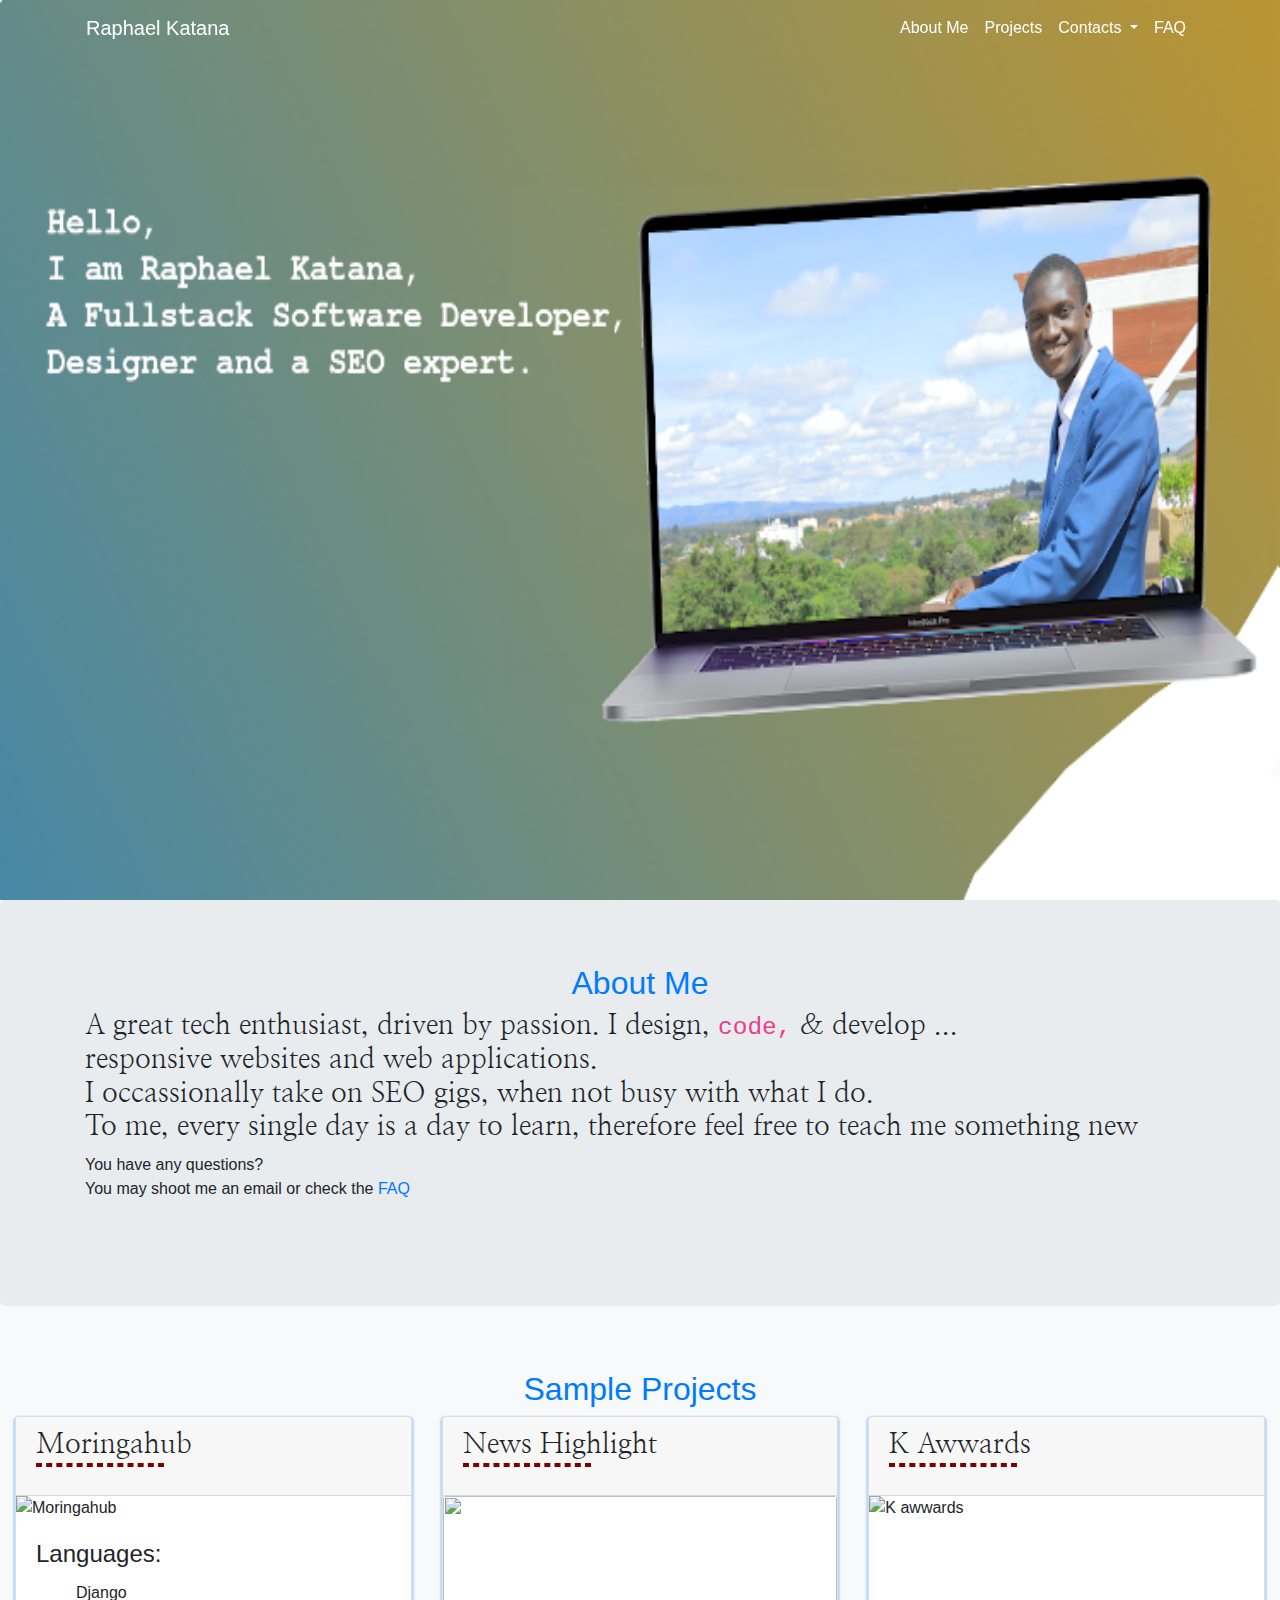
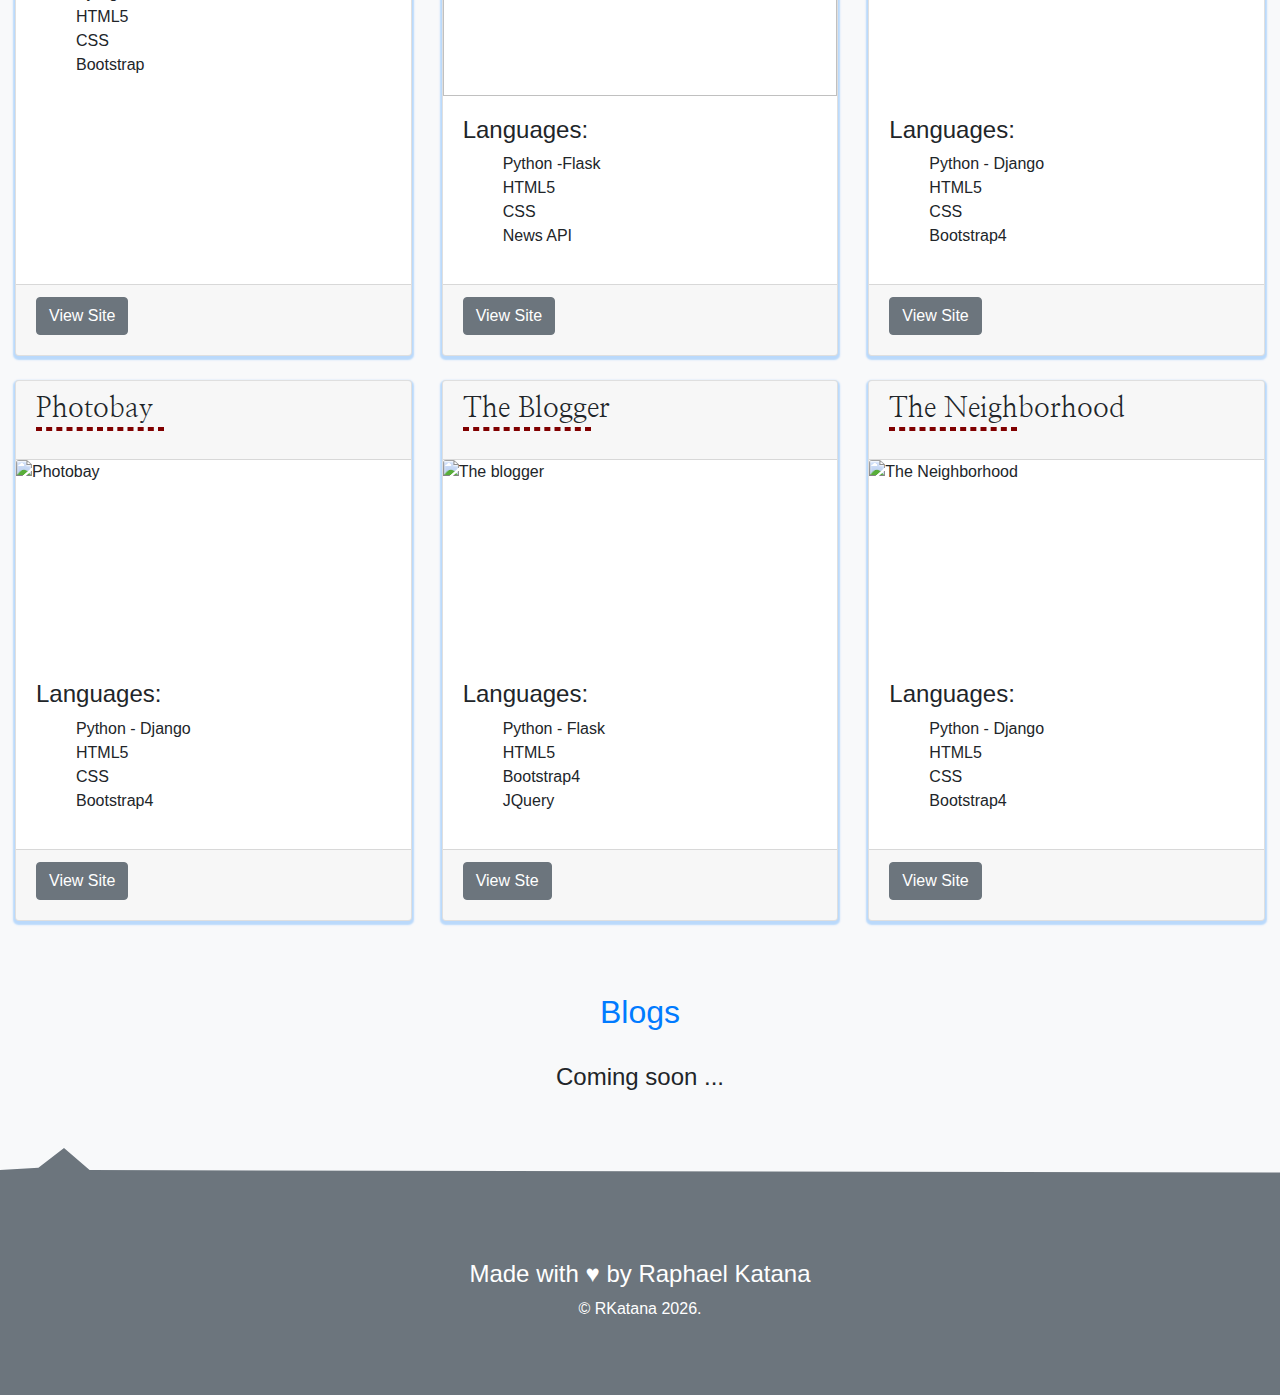
==== commit 971fc48f: "add like and share plugin on index" ====
--- a/index.html
+++ b/index.html
@@ -24,7 +24,16 @@
     <meta name='description'
         content="Raphael Katana is a Full Stack Software Developer, Web Designer and a Search Engine Optimization(SEO) Expert.">
     <meta name="author" content="Raphael Katana Oduor">
-    <title>Raphael Katana - A Full Stack Software Developer.</title>
+    <!-- open graph tags -->
+    <meta property='og:title' content='Tekkweb - We design, we code and optimize for search engines.'>
+    <meta property="og:description" content="Raphael Katana is a Full Stack Software Developer, Web Designer and a Search Engine Optimization(SEO) Expert.">
+    <meta property="og:url" content="https://tekkweb.com">
+    <meta property="og:image" content="https://tekkweb.com/images/resp_landing_page3.png">
+    <meta property="og:site_name" content="Tekkweb.com">
+    <meta property="og:locale" content="en_US">
+    <meta property="og:type" content="website">
+    <title>Raphael Katana - A Full Stack Software Developer, Web Designer and a Search Engine Optimization(SEO) Expert.</title>
+    <link rel="canonical" href="https://tekkweb.com">
     <link rel="shortcut icon" href="./images/favicon.ico" type="image/x-icon">
     <link rel="icon" href="./images/favicon.ico" type="image/x-icon">
     <link rel="manifest" href="./manifest.json">
@@ -34,12 +43,12 @@
    
 </head>
 
-<body data-spy="scroll" data-target=".navbar" data-offset="50" class="bg-light">
+<body  class="bg-light">
     <noscript>
         <iframe src="https://www.googletagmanager.com/ns.html?id=GTM-PR67ZBR" height="0" width="0"
             style="display:none;visibility:hidden"></iframe>
     </noscript>
-    <div class="header container-fluid pb-3">
+    <div class="header container-fluid pb-3" data-spy="scroll" data-target=".navbar" data-offset="0">
         <header class="fixed-top">
             <nav class="navbar navbar-expand-lg container"> <a class="navbar-brand" href="#">Raphael
                     Katana</a>
@@ -49,7 +58,7 @@
                 </button>
                 <div class="collapse navbar-collapse" id="navbarSupportedContent">
                     <ul class="navbar-nav ml-auto ">
-                        <li class="nav-item"> <a class="nav-link" href="#about">About Me <span
+                        <li class="nav-item"> <a class="nav-link active" href="#about">About Me <span
                                     class="sr-only">(current)</span></a></li>
                         <li class="nav-item"> <a class="nav-link" href="#projects">Projects</a></li>
                         <li class="nav-item dropdown"> <a class="nav-link dropdown-toggle" href="#" id="navbarDropdown"
@@ -76,10 +85,13 @@
         </div>
     </div>
     <div class="container-fluid pt-5 jumbotron " id="about">
-        <h2 class="pt-3 text-primary text-center ">About Me</h2>
+       <div class="container">
+            <h2 class="pt-3 text-primary text-center ">About Me</h2>
             <h3 class="mx-auto">A great tech enthusiast, driven by passion. I design, <code>code,</code> & develop ... <br>responsive websites and web applications. <br>I occassionally take on SEO gigs, when not busy with what I do. <br>To me, every single day is a day to learn, therefore feel free to teach me something new</h3>
-        <p>You have any questions?
-        <br>You may shoot me an email or check the <a href="./faq.html">FAQ</a></p>
+            <p>You have any questions?
+            <br>You may shoot me an email or check the <a href="./faq.html">FAQ</a> </p><div class="fb-share-button btn d-inline " data-href="https://tekkweb.com/" data-layout="button_count" data-size='large'>
+            </div>
+       </div>
     </div>
     <div class="container-fluid pt-3" id='projects'>
         <h2 class="pt-3 text-center text-primary">Sample Projects</h2>
@@ -106,6 +118,8 @@
                     <a class="card-link" href="https://moringahub.herokuapp.com/" rel="noopener" target='_blank'>
                         <button class="btn btn-secondary">View Site</button>
                     </a>
+                    <div class="fb-like pt-2" data-href="https://moringahub.herokuapp.com/" data-width="" data-layout="standard" data-action="like"
+                        data-size="large" data-share="true"></div>
                 </div>
             </div>
             <div class="card mb-4 shadow">
@@ -129,6 +143,8 @@
                         target="_blank">
                         <button class="btn btn-secondary">View Site</button>
                     </a>
+                    <div class="fb-like pt-2" data-href="https://newskatana.herokuapp.com"
+                        data-width="" data-layout="standard" data-action="like" data-size="large" data-share="true"></div>
                 </div>
             </div>
             <div class="card mb-4 shadow">
@@ -151,6 +167,8 @@
                     <a href="https://katana-awwards.herokuapp.com" rel="noopener" target="_blank" class="card-link">
                         <button class="btn btn-secondary">View Site</button>
                     </a>
+                    <div class="fb-like pt-2" data-href="https://katana-awwards.herokuapp.com"
+                        data-width="" data-layout="standard" data-action="like" data-size="large" data-share="true"></div>
                 </div>
             </div>
         </div>
@@ -175,6 +193,8 @@
                     <a href="https://katanagallery.herokuapp.com" rel="noopener" class="card-link" target="_blank">
                         <button class="btn btn-secondary">View Site</button>
                     </a>
+                    <div class="fb-like pt-2" data-href="https://katanagallery.herokuapp.com"
+                        data-width="" data-layout="standard" data-action="like" data-size="large" data-share="true"></div>
                 </div>
             </div>
             <div class="card mb-4 shadow">
@@ -197,6 +217,8 @@
                     <a href="https://katanablog.herokuapp.com" rel="noopener" class="card-link" target="_blank">
                         <button class="btn btn-secondary">View Ste</button>
                     </a>
+                    <div class="fb-like pt-2" data-href="https://katanablog.herokuapp.com"
+                        data-width="" data-layout="standard" data-action="like" data-size="large" data-share="true"></div>
                 </div>
             </div>
             <div class="card mb-4 shadow">
@@ -220,18 +242,53 @@
                     <a href="https://katana-neighbors.herokuapp.com/" rel="noopener" class="card-link" target="_blank">
                         <button class="btn btn-secondary">View Site</button>
                     </a>
+                    <div class="fb-like pt-2" data-href="https://katana-neighbors.herokuapp.com/"
+                        data-width="" data-layout="standard" data-action="like" data-size="large" data-share="true"></div>
                 </div>
             </div>
         </div>
     </div>
-    <footer class="bg-secondary ">
-        <div class="text-white text-center pt-4 pb-3 mb-0">
-            <h4>Made with <span>&hearts;</span> by Raphael Katana</h4>
-            <p>&copy; RKatana <span id='year'></span></p>
+    <div class="container-fluid">
+        <div class="container pt-5">
+            <h2 class="text-primary text-center">Blogs</h2>
+            <h4 class="pt-4 pb-3 text-center">Coming soon ...</h4>
+            <!-- spinners -->
+            <div class="spinners d-flex justify-content-center">
+                <div class="spinner-grow text-primary" role="status">
+                    <span class="sr-only">Loading...</span>
+                </div>
+                <div class="spinner-grow text-secondary" role="status">
+                    <span class="sr-only">Loading...</span>
+                </div>
+                <div class="spinner-grow text-success" role="status">
+                    <span class="sr-only">Loading...</span>
+                </div>
+                <div class="spinner-grow text-danger" role="status">
+                    <span class="sr-only">Loading...</span>
+                </div>
+                <div class="spinner-grow text-warning" role="status">
+                    <span class="sr-only">Loading...</span>
+                </div>
+                <div class="spinner-grow text-info" role="status">
+                    <span class="sr-only">Loading...</span>
+                </div>
+                <div class="spinner-grow text-dark" role="status">
+                    <span class="sr-only">Loading...</span>
+                </div>
+            </div>
         </div>
-    </footer>
+    </div>
+    <section class="">
+    
+        <footer class="bg-secondary">
+            <div class="text-white text-center footer">
+                <h4>Made with <span>&hearts;</span> by Raphael Katana</h4>
+                <p>&copy; RKatana <span id='year'></span></p>
+            </div>
+        </footer>
+    </section>
     <!-- fontawesome cdn -->
-    <script src="https://kit.fontawesome.com/f0434d9042.js" crossorigin="anonymous"></script>
+    <script defer src="https://kit.fontawesome.com/f0434d9042.js" crossorigin="anonymous"></script>
     <!-- Bootstrap cdns -->
     <script src="https://ajax.googleapis.com/ajax/libs/jquery/3.4.1/jquery.min.js"></script>
     <script src="https://cdnjs.cloudflare.com/ajax/libs/popper.js/1.14.7/umd/popper.min.js"
@@ -265,6 +322,12 @@
         var date = new Date().getFullYear();
         document.getElementById('year').innerHTML = date + '.';
     </script>
+    <!-- Facebook plugins script  -->
+    <div id="fb-root"></div>
+    <script async defer crossorigin="anonymous"
+        src="https://connect.facebook.net/en_GB/sdk.js#xfbml=1&version=v5.0&appId=440864063117452&autoLogAppEvents=1">
+    </script>
+   <!-- end of facebook plugins script  -->
 </body>
 
 </html>--- a/css/style.css
+++ b/css/style.css
@@ -20,16 +20,15 @@
     color: #f79831;
     font-size: 18px
 }
+
 .header {
     height: 90vh;
-    background-image: linear-gradient(70deg,#226ea1, #f79831);
+    background-image: linear-gradient(70deg, #226ea1, #f79831);
     background-image: url(../images/resp_landing_page3.png);
     background-size: 100% 100%;
     background-repeat: no-repeat;
     background-position: center;
 }
-
-
 
 .active {
     color: #f79831
@@ -59,36 +58,38 @@
     font-weight: 900
 }
 
-
-.fa-bars{
+.fa-bars {
     color: white;
     font-size: 30px;
 }
 
-.nav-link, .navbar-brand{
-    color:white;
+.nav-link, .navbar-brand {
+    color: white;
 }
- .nav-link:hover,  .nav-link:focus {
-    color:white;
-    text-decoration:underline solid #2284c6;
- }
- .nav-bg{
-    background-image: linear-gradient(200deg,#226ea1, #f79831);
- }
-.nav1-bg{
-    background-image: linear-gradient(-200deg,#226ea1, #f79831);
- }
 
-.navScrollDown:hover{
-    color: rgb(247,152,49);
+.nav-link:hover, .nav-link:focus {
+    color: white;
+    text-decoration: underline solid #2284c6;
 }
+
+.nav-bg {
+    background-image: linear-gradient(200deg, #226ea1, #f79831);
+}
+
+.nav1-bg {
+    background-image: linear-gradient(-200deg, #226ea1, #f79831);
+}
+
+.navScrollDown:hover {
+    color: rgb(247, 152, 49);
+}
+
 .maroon {
     background-color: maroon;
     color: white
 }
 
-.carousel-control-next,
-.carousel-control-prev {
+.carousel-control-next, .carousel-control-prev {
     filter: invert(100%)
 }
 
@@ -123,7 +124,12 @@
     margin-left: 0
 }
 
+.card {
+    box-shadow: 0 0.1rem 0.1rem 0.1rem rgba(0, 123, 255, .25) !important;
+}
+
 .card:hover {
+    box-shadow: 0.1rem 0.3rem 0.3rem 0.3rem rgba(0, 123, 255, .25) !important;
     transition: all .3s ease-in-out;
     transform: scale(1.01)
 }
@@ -139,21 +145,41 @@
     color: rgb(0, 0, 255, 0.5);
     border-color: rgb(0, 0, 255, 0.1);
 }
- .header {
-        height: 100vh;
-        background: linear-gradient(70deg,#226ea1, #f79831);
-        background-image: url(../images/resp_landing_page3.png);
-        background-size: 100% 100%;
-        background-repeat: no-repeat;
-        background-position: center;
-    }
 
-.faq-sect{
-    opacity:0.9;
-    height: 60vh;
+.header {
+    height: 100vh;
+    background: linear-gradient(70deg, #226ea1, #f79831);
+    background-image: url(../images/resp_landing_page3.png);
+    background-size: 100% 100%;
+    background-repeat: no-repeat;
+    background-position: center;
+}
+
+.faq-sect {
+    opacity: 0.9;
+    height: 80vh;
     background-color: black;
+    background-image: url(../images/faq.jpg);
+    background-size: 90% 135%;
+    background-repeat: no-repeat;
+    background-position: center;
+    -webkit-clip-path: polygon(0% 0%, 100% 0%, 100% 85%, 12% 85%, 10% 100%, 7% 85%, 0 85%);
+    clip-path: polygon(0% 0%, 100% 0%, 100% 85%, 12% 85%, 10% 100%, 7% 85%, 0 85%);
 }
-.faq{
-    opacity:1;
-    padding-top:20vh;
+
+
+/* footer styles */
+
+section {
+    -webkit-clip-path: polygon(0 100%, 100% 100%, 100% 10%, 7% 9%, 5% 0, 3% 8%, 0 9%);
+    clip-path: polygon(0 100%, 100% 100%, 100% 10%, 7% 9%, 5% 0, 3% 8%, 0 9%);
+}
+
+footer {
+    padding-top: 7rem;
+    margin-bottom: 0rem;
+}
+
+.footer {
+    height: 15vh;
 }--- a/css/mediaquery.css
+++ b/css/mediaquery.css
@@ -1,7 +1,7 @@
 @media only screen and (min-width:320px) and (max-width:480px) {
     .header {
         height: 40vh;
-        background-image: linear-gradient(70deg,#226ea1, #f79831);
+        background-image: linear-gradient(70deg, #226ea1, #f79831);
         background-image: url(../images/resp_landing_page1.png);
         background-size: 115% 100%;
         background-repeat: no-repeat;
@@ -16,38 +16,74 @@
         font-family: 'Nimbus Mono L';
         font-family: 'Nanum Myeongjo', serif;
     }
-    h3{
+    h3 {
         font-size: 20px;
     }
-    h4{
+    h4 {
         font-size: 18px;
     }
+    .faq-sect {
+        opacity: 0.9;
+        height: 40vh;
+        background-color: black;
+        background-image: url(../images/faq.jpg);
+        background-size: 100% 120%;
+        background-repeat: no-repeat;
+        background-position: center;
+        -webkit-clip-path: polygon(0% 0%, 100% 0%, 100% 85%, 12% 85%, 10% 100%, 7% 85%, 0 85%);
+        clip-path: polygon(0% 0%, 100% 0%, 100% 85%, 12% 85%, 10% 100%, 7% 85%, 0 85%);
+    }
+    footer {
+        padding-top: 4rem;
+        margin-bottom: 0rem;
+    }
+    .footer {
+        height: 10vh;
+    }
+}
 
-}
 @media only screen and (min-width:480px) and (max-width:768px) {
     .header {
         height: 90vh;
-        background-image: linear-gradient(70deg,#226ea1, #f79831);
+        background-image: linear-gradient(70deg, #226ea1, #f79831);
         background-image: url(../images/resp_landing_page3.png);
         background-size: 100% 110%;
         background-repeat: no-repeat;
         background-position: center;
     }
-    h3{
+    h3 {
         font-size: 20px;
     }
-    h4{
+    h4 {
         font-size: 18px;
     }
     .header-text {
         display: none;
+    }
+    .faq-sect {
+        opacity: 0.9;
+        height: 40vh;
+        background-color: black;
+        background-image: url(../images/faq.jpg);
+        background-size: 100% 130%;
+        background-repeat: no-repeat;
+        background-position: center;
+        -webkit-clip-path: polygon(0% 0%, 100% 0%, 100% 85%, 12% 85%, 10% 100%, 7% 85%, 0 85%);
+        clip-path: polygon(0% 0%, 100% 0%, 100% 85%, 12% 85%, 10% 100%, 7% 85%, 0 85%);
+    }
+    footer {
+        padding-top: 5rem;
+        margin-bottom: 0rem;
+    }
+    .footer {
+        height: 10vh;
     }
 }
 
 @media only screen and (min-width:768px) and (max-width:992px) {
     .header {
         height: 45vh;
-        background-image: linear-gradient(70deg,#226ea1, #f79831);
+        background-image: linear-gradient(70deg, #226ea1, #f79831);
         background-image: url(../images/resp_landing_page3.png);
         background-size: 100% 110%;
         background-repeat: no-repeat;
@@ -56,12 +92,30 @@
     .header-text {
         display: none;
     }
+    .faq-sect {
+        opacity: 0.9;
+        height: 40vh;
+        background-color: black;
+        background-image: url(../images/faq.jpg);
+        background-size: 100% 130%;
+        background-repeat: no-repeat;
+        background-position: center;
+        -webkit-clip-path: polygon(0% 0%, 100% 0%, 100% 85%, 12% 85%, 10% 100%, 7% 85%, 0 85%);
+        clip-path: polygon(0% 0%, 100% 0%, 100% 85%, 12% 85%, 10% 100%, 7% 85%, 0 85%);
+    }
+    footer {
+        padding-top: 5rem;
+        margin-bottom: 0rem;
+    }
+    .footer {
+        height: 10vh;
+    }
 }
 
 @media only screen and (min-width:992.88px) and (max-width:1224px) and (orientation:portrait) {
     .header {
         height: 50vh;
-        background-image: linear-gradient(70deg,#226ea1, #f79831);
+        background-image: linear-gradient(70deg, #226ea1, #f79831);
         background-image: url(../images/resp_landing_page3.png);
         background-size: 100% 100%;
         background-repeat: no-repeat;
@@ -70,11 +124,30 @@
     .header-text {
         display: none;
     }
-} 
+    .faq-sect {
+        opacity: 0.9;
+        height: 40vh;
+        background-color: black;
+        background-image: url(../images/faq.jpg);
+        background-size: 100% 130%;
+        background-repeat: no-repeat;
+        background-position: center;
+        -webkit-clip-path: polygon(0% 0%, 100% 0%, 100% 85%, 12% 85%, 10% 100%, 7% 85%, 0 85%);
+        clip-path: polygon(0% 0%, 100% 0%, 100% 85%, 12% 85%, 10% 100%, 7% 85%, 0 85%);
+    }
+    footer {
+        padding-top: 5rem;
+        margin-bottom: 0rem;
+    }
+    .footer {
+        height: 10vh;
+    }
+}
+
 @media only screen and (min-width:992.88px) and (max-width:1224px) and (orientation:landscape) {
     .header {
-        height: 90vh;
-        background-image: linear-gradient(70deg,#226ea1, #f79831);
+        height: 100vh;
+        background-image: linear-gradient(70deg, #226ea1, #f79831);
         background-image: url(../images/resp_landing_page3.png);
         background-size: 100% 100%;
         background-repeat: no-repeat;
@@ -83,4 +156,4 @@
     .header-text {
         display: none;
     }
-} +}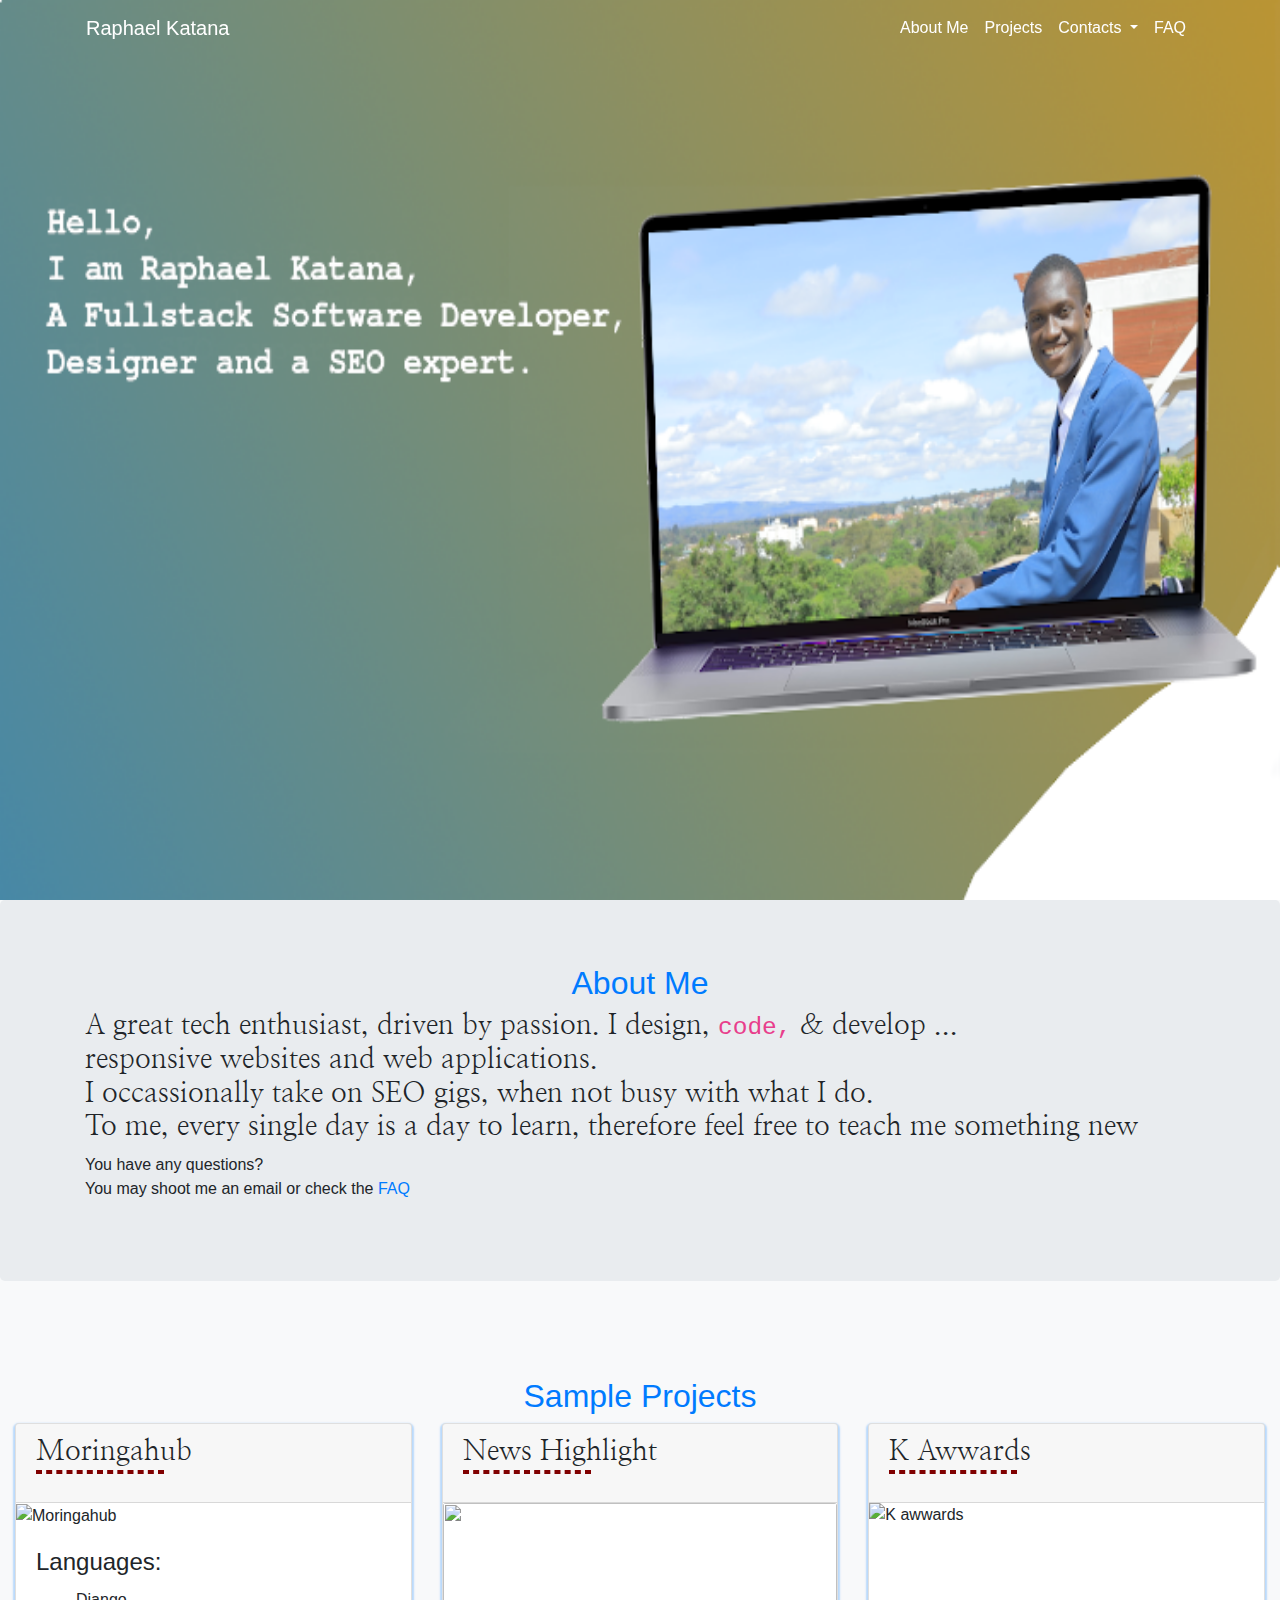
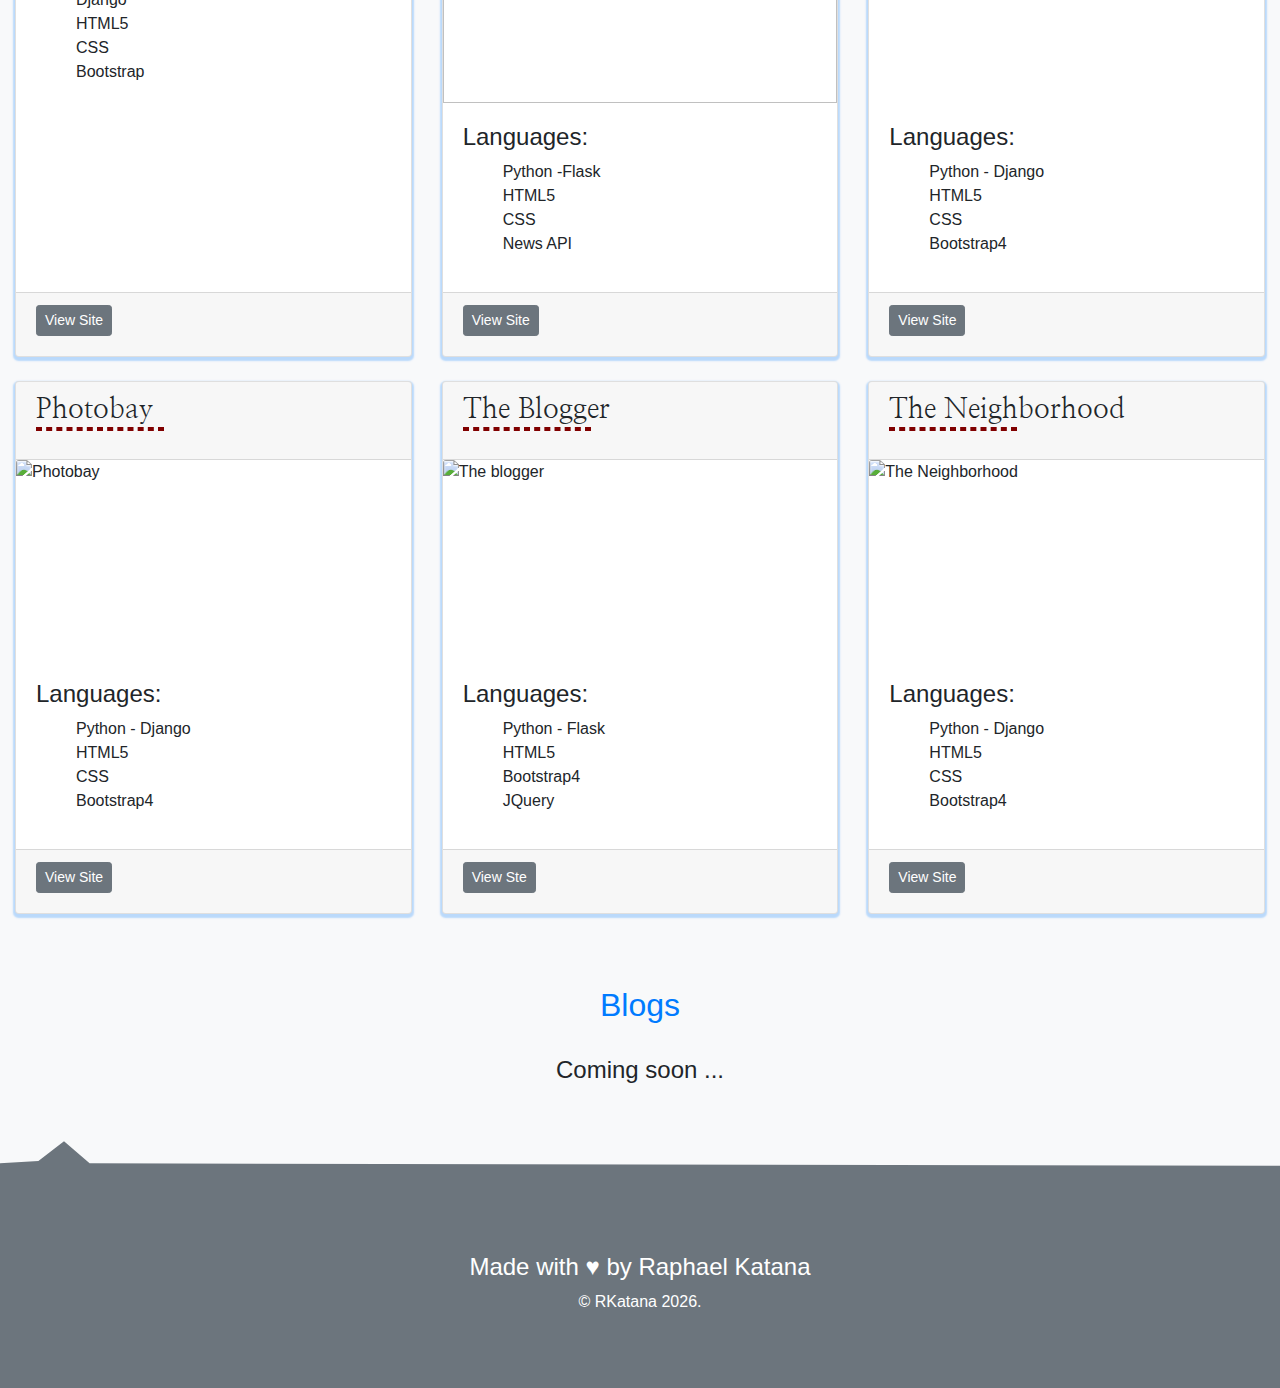
==== commit fb00e246: "added the robots file" ====
--- a/index.html
+++ b/index.html
@@ -32,11 +32,14 @@
     <meta property="og:site_name" content="Tekkweb.com">
     <meta property="og:locale" content="en_US">
     <meta property="og:type" content="website">
+    <meta property='fb:app_d' content="510182806373598">
     <title>Raphael Katana - A Full Stack Software Developer, Web Designer and a Search Engine Optimization(SEO) Expert.</title>
     <link rel="canonical" href="https://tekkweb.com">
     <link rel="shortcut icon" href="./images/favicon.ico" type="image/x-icon">
     <link rel="icon" href="./images/favicon.ico" type="image/x-icon">
     <link rel="manifest" href="./manifest.json">
+    <!-- fontawesome cdn  -->
+    <link rel="stylesheet"  href="https://use.fontawesome.com/releases/v5.7.1/css/all.css" integrity="sha384-fnmOCqbTlWIlj8LyTjo7mOUStjsKC4pOpQbqyi7RrhN7udi9RwhKkMHpvLbHG9Sr" crossorigin="anonymous">
     <link rel="stylesheet preload" href="./css/bootstrap.css" as='style'>
     <link rel="preload stylesheet" type="text/css" href="./css/style.css" as="style">
     <link rel="preload stylesheet" href="./css/mediaquery.css" as="style">
@@ -48,6 +51,35 @@
         <iframe src="https://www.googletagmanager.com/ns.html?id=GTM-PR67ZBR" height="0" width="0"
             style="display:none;visibility:hidden"></iframe>
     </noscript>
+    <!-- fb analytics  script -->
+    <script>
+        window.fbAsyncInit = function () {
+            FB.init({
+                appId: '510182806373598',
+                cookie: true,
+                xfbml: true,
+                version: '5.0'
+            });
+
+            FB.AppEvents.logPageView();
+
+        };
+
+        (function (d, s, id) {
+            var js, fjs = d.getElementsByTagName(s)[0];
+            if (d.getElementById(id)) { return; }
+            js = d.createElement(s); js.id = id;
+            js.src = "https://connect.facebook.net/en_US/sdk.js";
+            fjs.parentNode.insertBefore(js, fjs);
+        }(document, 'script', 'facebook-jssdk'));
+    </script>
+    <!-- end of script  -->
+    <!-- Facebook plugins script  -->
+    <div id="fb-root"></div>
+    <script async defer crossorigin="anonymous"
+        src="https://connect.facebook.net/en_GB/sdk.js#xfbml=1&version=v5.0&appId=440864063117452&autoLogAppEvents=1">
+        </script>
+    <!-- end of facebook plugins script  -->
     <div class="header container-fluid pb-3" data-spy="scroll" data-target=".navbar" data-offset="0">
         <header class="fixed-top">
             <nav class="navbar navbar-expand-lg container"> <a class="navbar-brand" href="#">Raphael
@@ -72,7 +104,7 @@
                                         href="mailto:roduor41@gmail.com">Email</a></div>
                             </div>
                         </li>
-                        <li class="nav-item"> <a class="nav-link" href="./faq.html">FAQ</a></li>
+                        <li class="nav-item"> <a class="nav-link" href="./faq.html" onclick='FB.AppEvents.logEvent("buttonClicked")' >FAQ</a></li>
                     </ul>
                 </div>
             </nav>
@@ -89,11 +121,11 @@
             <h2 class="pt-3 text-primary text-center ">About Me</h2>
             <h3 class="mx-auto">A great tech enthusiast, driven by passion. I design, <code>code,</code> & develop ... <br>responsive websites and web applications. <br>I occassionally take on SEO gigs, when not busy with what I do. <br>To me, every single day is a day to learn, therefore feel free to teach me something new</h3>
             <p>You have any questions?
-            <br>You may shoot me an email or check the <a href="./faq.html">FAQ</a> </p><div class="fb-share-button btn d-inline " data-href="https://tekkweb.com/" data-layout="button_count" data-size='large'>
+            <br>You may shoot me an email or check the <a href="./faq.html">FAQ</a> </p><div class="fb-share-button d-inline " data-href="https://tekkweb.com/" data-layout="button_count" data-size='large'>
             </div>
        </div>
     </div>
-    <div class="container-fluid pt-3" id='projects'>
+    <div class="container-fluid pt-5" id='projects'>
         <h2 class="pt-3 text-center text-primary">Sample Projects</h2>
         <div class="row card-deck">
             <div class="card mb-4 shadow">
@@ -116,10 +148,9 @@
                 </div>
                 <div class="card-footer">
                     <a class="card-link" href="https://moringahub.herokuapp.com/" rel="noopener" target='_blank'>
-                        <button class="btn btn-secondary">View Site</button>
-                    </a>
-                    <div class="fb-like pt-2" data-href="https://moringahub.herokuapp.com/" data-width="" data-layout="standard" data-action="like"
-                        data-size="large" data-share="true"></div>
+                        <button class="btn btn-sm btn-secondary">View Site</button>
+                        <div class="fb-like pt-2 ml-md-5 pl-md-5" data-href="https://moringahub.herokuapp.com/" data-layout="button_count" data-action="like" data-size="large" data-share="true"></div>
+                    </a>
                 </div>
             </div>
             <div class="card mb-4 shadow">
@@ -141,10 +172,9 @@
                 <div class="card-footer">
                     <a class="card-link" href="https://newskatana.herokuapp.com" rel="noopener" class="card-link"
                         target="_blank">
-                        <button class="btn btn-secondary">View Site</button>
-                    </a>
-                    <div class="fb-like pt-2" data-href="https://newskatana.herokuapp.com"
-                        data-width="" data-layout="standard" data-action="like" data-size="large" data-share="true"></div>
+                        <button class="btn btn-sm btn-secondary">View Site</button>
+                    </a>
+                    <div class="fb-like pt-2 ml-md-5 pl-md-5" data-href="https://newskatana.herokuapp.com" data-layout="button_count" data-action="like" data-size="large" data-share="true"></div>
                 </div>
             </div>
             <div class="card mb-4 shadow">
@@ -165,10 +195,9 @@
                 </div>
                 <div class="card-footer">
                     <a href="https://katana-awwards.herokuapp.com" rel="noopener" target="_blank" class="card-link">
-                        <button class="btn btn-secondary">View Site</button>
-                    </a>
-                    <div class="fb-like pt-2" data-href="https://katana-awwards.herokuapp.com"
-                        data-width="" data-layout="standard" data-action="like" data-size="large" data-share="true"></div>
+                        <button class="btn btn-sm btn-secondary">View Site</button>
+                    </a>
+                    <div class="fb-like pt-2 ml-md-5 pl-md-5" data-href="https://katana-awwards.herokuapp.com" data-layout="button_count" data-action="like" data-size="large" data-share="true"></div>
                 </div>
             </div>
         </div>
@@ -191,10 +220,9 @@
                 </div>
                 <div class="card-footer">
                     <a href="https://katanagallery.herokuapp.com" rel="noopener" class="card-link" target="_blank">
-                        <button class="btn btn-secondary">View Site</button>
-                    </a>
-                    <div class="fb-like pt-2" data-href="https://katanagallery.herokuapp.com"
-                        data-width="" data-layout="standard" data-action="like" data-size="large" data-share="true"></div>
+                        <button class="btn btn-sm btn-secondary">View Site</button>
+                    </a>
+                    <div class="fb-like pt-2 ml-md-5 pl-md-5" data-href="https://katanagallery.herokuapp.com" data-layout="button_count" data-action="like" data-size="large" data-share="true"></div>
                 </div>
             </div>
             <div class="card mb-4 shadow">
@@ -215,10 +243,10 @@
                 </div>
                 <div class="card-footer">
                     <a href="https://katanablog.herokuapp.com" rel="noopener" class="card-link" target="_blank">
-                        <button class="btn btn-secondary">View Ste</button>
-                    </a>
-                    <div class="fb-like pt-2" data-href="https://katanablog.herokuapp.com"
-                        data-width="" data-layout="standard" data-action="like" data-size="large" data-share="true"></div>
+                        <button class="btn btn-sm btn-secondary">View Ste</button>
+                    </a>
+                    <div class="fb-like pt-2 ml-md-5 pl-md-5" data-href="https://katanablog.herokuapp.com"
+                        data-layout="button_count" data-action="like" data-size="large" data-share="true"></div>
                 </div>
             </div>
             <div class="card mb-4 shadow">
@@ -240,10 +268,10 @@
                 </div>
                 <div class="card-footer">
                     <a href="https://katana-neighbors.herokuapp.com/" rel="noopener" class="card-link" target="_blank">
-                        <button class="btn btn-secondary">View Site</button>
-                    </a>
-                    <div class="fb-like pt-2" data-href="https://katana-neighbors.herokuapp.com/"
-                        data-width="" data-layout="standard" data-action="like" data-size="large" data-share="true"></div>
+                        <button class="btn btn-sm btn-secondary">View Site</button>
+                    </a>
+                    <div class="fb-like pt-2 ml-md-5 pl-md-5" data-href="https://katana-neighbors.herokuapp.com/"
+                     data-layout="button_count" data-action="like" data-size="large" data-share="true" ></div>
                 </div>
             </div>
         </div>
@@ -288,7 +316,7 @@
         </footer>
     </section>
     <!-- fontawesome cdn -->
-    <script defer src="https://kit.fontawesome.com/f0434d9042.js" crossorigin="anonymous"></script>
+    <!-- <script defer async src="https://kit.fontawesome.com/f0434d9042.js" crossorigin="anonymous"></script> -->
     <!-- Bootstrap cdns -->
     <script src="https://ajax.googleapis.com/ajax/libs/jquery/3.4.1/jquery.min.js"></script>
     <script src="https://cdnjs.cloudflare.com/ajax/libs/popper.js/1.14.7/umd/popper.min.js"
@@ -322,12 +350,7 @@
         var date = new Date().getFullYear();
         document.getElementById('year').innerHTML = date + '.';
     </script>
-    <!-- Facebook plugins script  -->
-    <div id="fb-root"></div>
-    <script async defer crossorigin="anonymous"
-        src="https://connect.facebook.net/en_GB/sdk.js#xfbml=1&version=v5.0&appId=440864063117452&autoLogAppEvents=1">
-    </script>
-   <!-- end of facebook plugins script  -->
+   
 </body>
 
 </html>